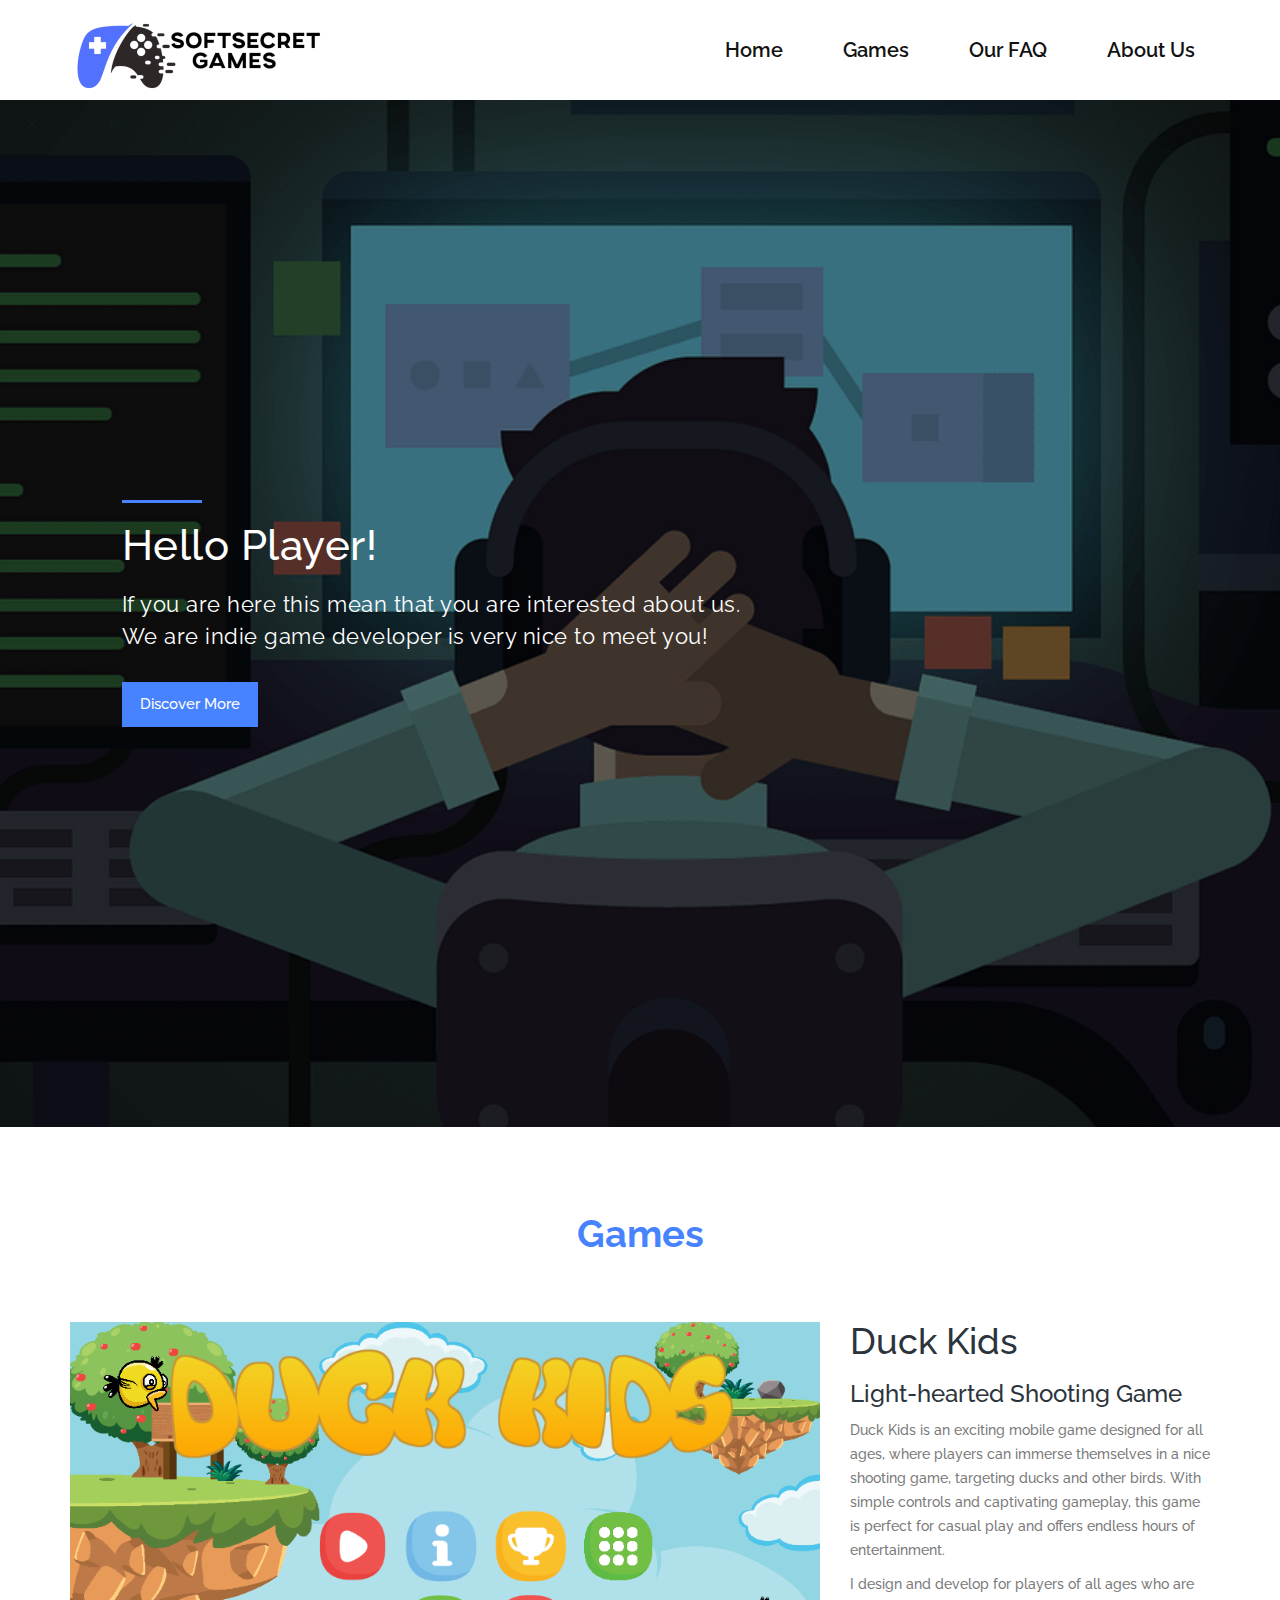
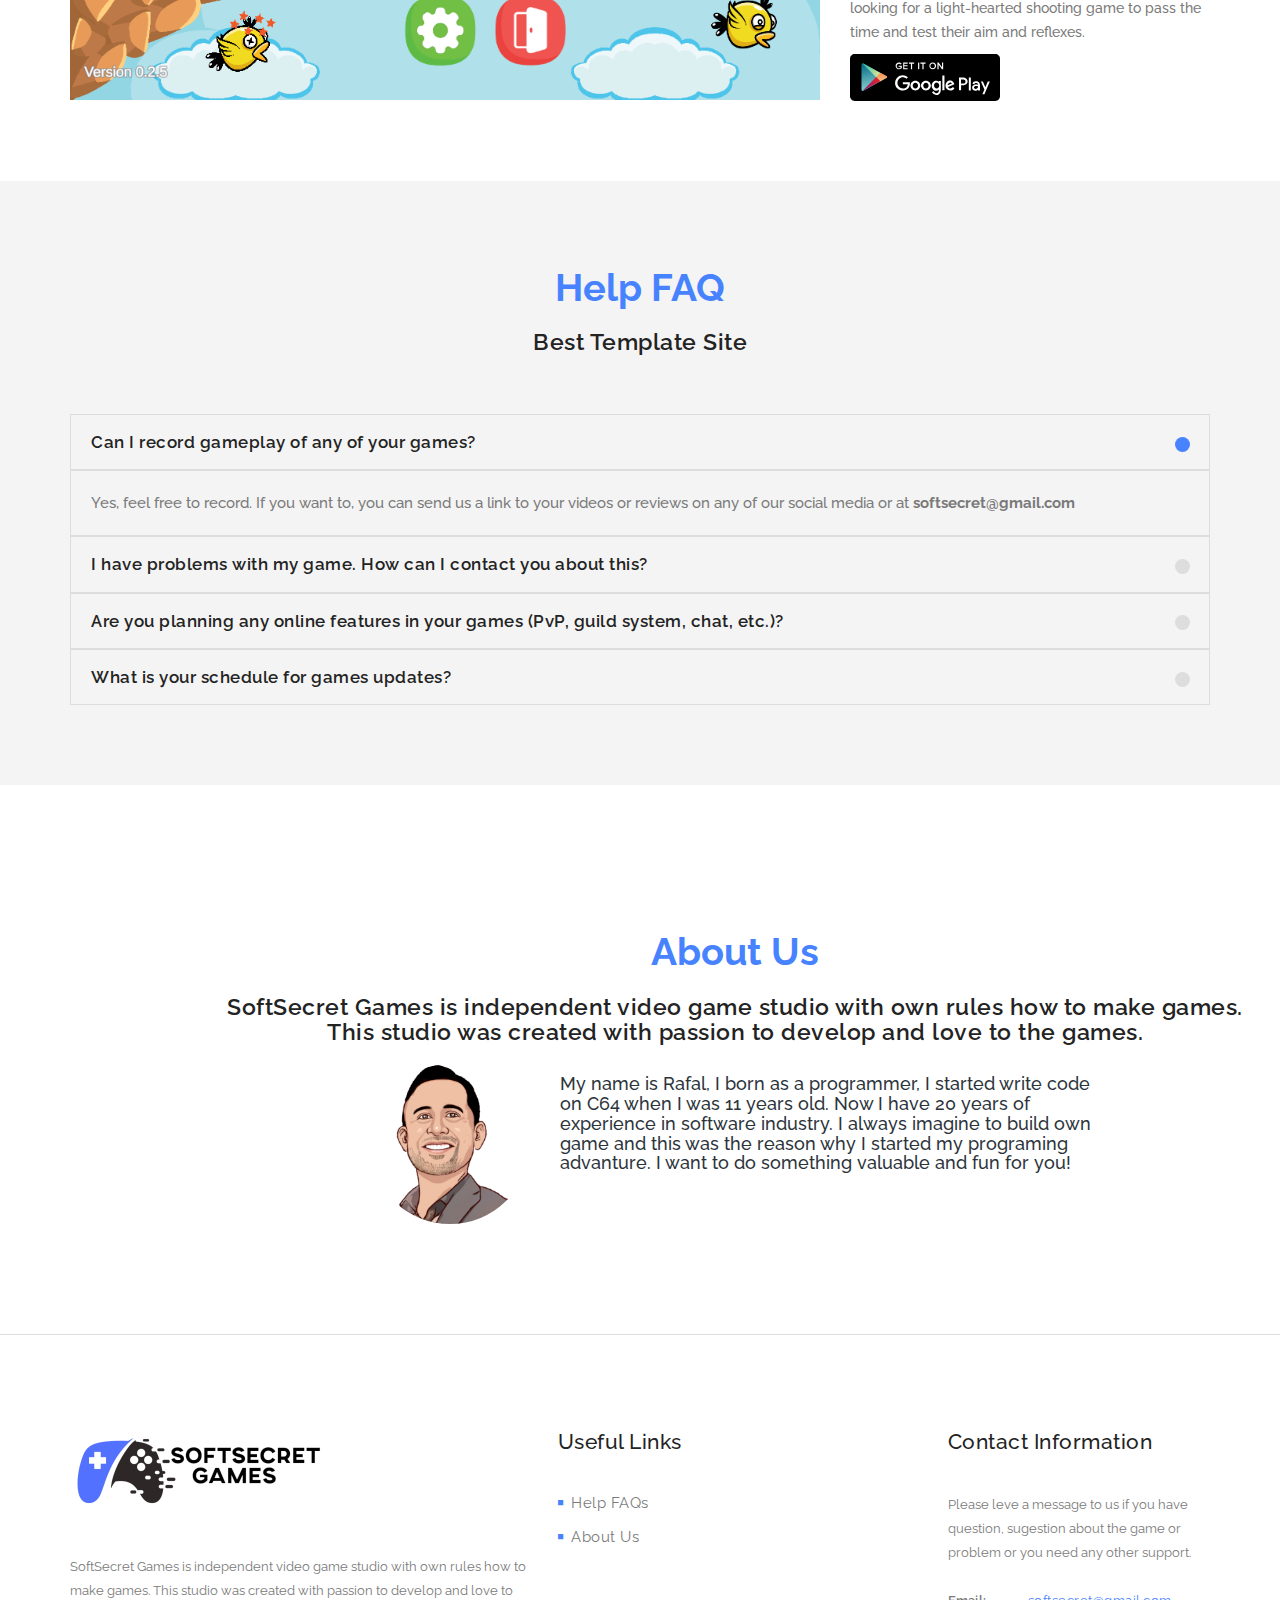
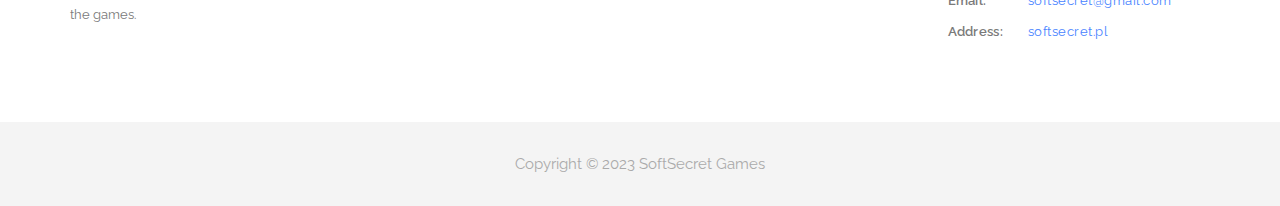
==== index.html @ df794bc5 "First web page version" ====
<!DOCTYPE html>
<html>
    <head>
        <meta charset="utf-8">
        <meta http-equiv="X-UA-Compatible" content="IE=edge,chrome=1">
        <title>SoftSecret - Games</title>
        
        <meta name="description" content="">
        <meta name="viewport" content="width=device-width, initial-scale=1">

        <link rel="stylesheet" href="css/bootstrap.min.css">
        <link rel="stylesheet" href="css/bootstrap-theme.min.css">
        <link rel="stylesheet" href="css/fontAwesome.css">
        <link rel="stylesheet" href="css/hero-slider.css">
        <link rel="stylesheet" href="css/owl-carousel.css">
        <link rel="stylesheet" href="css/datepicker.css">
        <link rel="stylesheet" href="css/templatemo-style.css">

        <link href="https://fonts.googleapis.com/css?family=Raleway:100,200,300,400,500,600,700,800,900" rel="stylesheet">

        <script src="js/vendor/modernizr-2.8.3-respond-1.4.2.min.js"></script>
    </head>

<body>
 
    <div class="wrap">
        <header id="header">
            <div class="container">
                <div class="row">
                    <div class="col-md-12">
                        <button id="primary-nav-button" type="button">Menu</button>
                        <a href="index.html"><div class="logo">
                            <img src="img/logo.png" alt="Venue Logo">
                        </div></a>
                        <nav id="primary-nav" class="dropdown cf">
                            <ul class="dropdown menu">
                                <li class='active'><a href="#">Home</a></li>
								<li><a class="scrollTo" data-scrollTo="games" href="#">Games</a></li>
                                <li><a class="scrollTo" data-scrollTo="faq" href="#">Our FAQ</a></li>
                                <li><a class="scrollTo" data-scrollTo="contact" href="#">About Us</a></li>
                            </ul>
                        </nav><!-- / #primary-nav -->
                    </div>
                </div>
            </div>
        </header>
    </div>
      

    
    <section class="banner" id="top">
        <div class="container fallback-color">
            <div class="row">
                <div class="col-md-12 col-md-offset-1">
                    <div class="banner-caption">
                        <div class="line-dec"></div>
                        <h2>Hello Player!</h2>
                        <span>
							If you are here this mean that you are interested about us.</br>
							We are indie game developer is very nice to meet you!
						</span>
                        <div class="blue-button">
                            <a class="scrollTo" data-scrollTo="popular" href="#">Discover More</a>
                        </div>
                    </div>
                </div>
            </div>
        </div>
    </section>

    <section class="games" id="games">
        <div class="container-fluid">
            <div class="row">
                <div class="col-md-12">
                    <div class="section-heading">
                        <span>Games</span>
                    </div>
                </div> 
            </div>
		</div>
		<div class="container">
			<div class="row align-items-center justify-content-around flex-row-reverse">
				 <div class="col-lg-8 text-center">
					<div class="about-img">
						<img src="img/duck-kids.png">
					</div>
				</div>
				<div class="col-lg-4">
					<div class="game-description">
						<h1>Duck Kids</h1>
						<h3>Light-hearted Shooting Game</h3>
						<p>Duck Kids is an exciting mobile game designed for all ages, where players can immerse themselves in a nice shooting game, targeting ducks and other birds. With simple controls and captivating gameplay, this game is perfect for casual play and offers endless hours of entertainment.</p>
						<p>I design and develop for players of all ages who are looking for a light-hearted shooting game to pass the time and test their aim and reflexes.</p>
						<div class="btn-bar">
							<img src="img/button-google-play.svg">
						</div>
					</div>
				</div>
			</div>
    </div>
	</section>

    <section class="our-faq" id="faq">
        <div class="container">
            <div class="row">
                <div class="col-md-12">
                    <div class="section-heading">
                        <span>Help FAQ</span>
                        <h2>Best Template Site</h2>
                    </div>
                </div> 
            </div> 
			<div class="row">
				<div class="col-md-12">
					<div class="accordions">
						<ul class="accordion">
							<li>
								<a>Can I record gameplay of any of your games?</a>
								<p>Yes, feel free to record. If you want to, you can send us a link to your videos or reviews on any of our social media or at <b>softsecret@gmail.com</b></p>
							</li>
							<li>
								<a>I have problems with my game. How can I contact you about this?</a>
								<p>Please contact us at <b>softsecret-support@gmail.com</b>. Describe your issue with most details you can and if possible, add screenshots or video. </p>
							</li>
							<li>
								<a>Are you planning any online features in your games (PvP, guild system, chat, etc.)?</a>
								<p>Our aim is to create fun single player games, so there are no plans to add such features. </p>
							</li>
							<li>
								<a>What is your schedule for games updates?</a>
								<p>We will try do the best and make updates of the games especially these which removing bugs!</p>
							</li>
							
						</ul> <!-- / accordion -->
					</div>
				</div>
			</div>
        </div>
    </section>


    <section class="contact" id="contact">
        <div class="container">
            <div class="col-md-12 col-md-offset-1">
                <div class="wrapper">
                  <div class="section-heading">
                      <span>About Us</span>
                      <h2>
					  SoftSecret Games is independent video game studio with own rules how to make games.</br>
					  This studio was created with passion to develop and love to the games.</br>
					  </h2>
					  </br>
					  <div class="row align-items-center justify-content-around flex-row-reverse">
						<div class="col-lg-2"></div>
						<div class="col-lg-2 text-center">
							<div class="person-desc">
								<img src="img/rafal.png">
							</div>
						</div>						
						<div class="col-lg-6 text-left">
						  <h4>My name is Rafal, I born as a programmer, I started write code on C64 when I was 11 years old.
						  Now I have 20 years of experience in software industry. I always imagine to build own game and this was the reason why I started my programing advanture. I want to do something valuable and fun for you!</h4>
						</div>
					  </div>
                  </div>
                  <!-- Modal button -->
                  <!--<button id="modBtn" class="modal-btn">Talk to us</button>-->
                </div>  
                <div id="modal" class="modal">
                  <!-- Modal Content -->
                  <div class="modal-content">
                    <div class="close fa fa-close"></div>
                    <div class="row">
                        <div class="col-md-8"> 
                            <div class="left-content">
                                <div class="row">
                                    <div class="col-md-12">
                                        <div class="section-heading">
                                            <span>Talk To Us</span>
                                            <h2>Let's have a discussion</h2>
                                        </div>
                                    </div>
                                    <div class="col-md-6">
                                      <fieldset>
                                        <input name="name" type="text" class="form-control" id="name" placeholder="Your name..." required="">
                                      </fieldset>
                                    </div>
                                     <div class="col-md-6">
                                      <fieldset>
                                        <input name="subject" type="text" class="form-control" id="subject" placeholder="Subject..." required="">
                                      </fieldset>
                                    </div>
                                    <div class="col-md-12">
                                      <fieldset>
                                        <textarea name="message" rows="6" class="form-control" id="message" placeholder="Your message..." required=""></textarea>
                                      </fieldset>
                                    </div>
                                    <div class="col-md-12">
                                      <fieldset>
                                        <button type="submit" id="form-submit" class="btn">Send Message</button>
                                      </fieldset>
                                    </div>
                                </div>
                            </div>
                        </div>
                        <div class="col-md-4">
                            <div class="right-content">
                                <div class="row">
                                    <div class="col-md-12">
                                        <div class="content">                                          
                                            <div class="section-heading">
                                                <span>More About Us</span>
                                                <h2>Venue Company</h2>
                                            </div>
                                            <p>Etiam viverra nibh at lorem hendrerit porta non nec ligula. Donec hendrerit porttitor pretium. Suspendisse fermentum nec risus eu bibendum.</p>
                                            <ul>
                                                <li><span>Phone:</span><a href="#">010-050-0550</a></li>
                                                <li><span>Email:</span><a href="#">hi@company.co</a></li>
                                                <li><span>Address:</span><a href="#">company.co</a></li>
                                            </ul>
                                        </div>
                                    </div>
                                </div>
                            </div>
                        </div>
                    </div>      
                  </div>
                </div>
            </div>
        </div>
    </section>



    <footer>
        <div class="container">
            <div class="row">
                <div class="col-md-5">
                    <div class="about-veno">
                        <div class="logo">
                            <img src="img/footer_logo.png" alt="Venue Logo">
                        </div>
                        <p>SoftSecret Games is independent video game studio with own rules how to make games.
						This studio was created with passion to develop and love to the games.</p>
                        <!--<ul class="social-icons">
                            <li>
                                <a href="#"><i class="fa fa-facebook"></i></a>
                                <a href="#"><i class="fa fa-twitter"></i></a>
                                <a href="#"><i class="fa fa-linkedin"></i></a>
                                <a href="#"><i class="fa fa-rss"></i></a>
                                <a href="#"><i class="fa fa-dribbble"></i></a>
                            </li>
                        </ul>
						-->
                    </div>
                </div>
                <div class="col-md-4">
                    <div class="useful-links">
                        <div class="footer-heading">
                            <h4>Useful Links</h4>
                        </div>
                        <div class="row">
                            <div class="col-md-6">
                                <ul>
                                    <li><a class="scrollTo" data-scrollTo="faq" href="#"><i class="fa fa-stop"></i>Help FAQs</a></li>
									<li><a class="scrollTo" data-scrollTo="contact" href="#"><i class="fa fa-stop"></i>About Us</a></li>
                                </ul>
                            </div>
                            <div class="col-md-6">
                                <ul>
                                </ul>
                            </div>
                        </div>
                    </div>
                </div>
                <div class="col-md-3">
                    <div class="contact-info">
                        <div class="footer-heading">
                            <h4>Contact Information</h4>
                        </div>
                        <p>Please leve a message to us if you have question, sugestion about the game or problem or you need any other support.</p>
                        <ul>
                            <!--<li><span>Phone:</span><a href="#">010-050-0550</a></li>-->
                            <li><span>Email:</span><a href="mailto:softsecret@gmail.com">softsecret@gmail.com</a></li>
                            <li><span>Address:</span><a href="https://softsecret.pl">softsecret.pl</a></li>
                        </ul>
                    </div>
                </div>
            </div>
        </div>
    </footer>

    <div class="sub-footer">
        <p>Copyright &copy; 2023 SoftSecret Games</p>
    </div>

    <script src="https://ajax.googleapis.com/ajax/libs/jquery/1.11.2/jquery.min.js" type="text/javascript"></script>
    <script>window.jQuery || document.write('<script src="js/vendor/jquery-1.11.2.min.js"><\/script>')</script>

    <script src="js/vendor/bootstrap.min.js"></script>
    
    <script src="js/datepicker.js"></script>
    <script src="js/plugins.js"></script>
    <script src="js/main.js"></script>
</body>
</html>
---- css/hero-slider.css ----
/* -------------------------------- 

Primary style

-------------------------------- */
*, *::after, *::before {
  -webkit-box-sizing: border-box;
  -moz-box-sizing: border-box;
  box-sizing: border-box;
}

html {
  font-size: 62.5%;
}

body {
  font-family: "Open Sans", sans-serif;
  color: #2c343b;
  background-color: #f2f2f2;
}

a {
  color: #d44457;
  text-decoration: none;
}

img {
  max-width: 100%;
}

/* -------------------------------- 

Main Components 

-------------------------------- */
.cd-header {
  position: absolute;
  z-index: 2;
  top: 0;
  left: 0;
  width: 100%;
  height: 50px;
  background-color: #21272c;
  -webkit-font-smoothing: antialiased;
  -moz-osx-font-smoothing: grayscale;
}
@media only screen and (min-width: 768px) {
  .cd-header {
    height: 70px;
    background-color: transparent;
  }
}

#cd-logo {
  float: left;
  margin: 13px 0 0 5%;
}
#cd-logo img {
  display: block;
}
@media only screen and (min-width: 768px) {
  #cd-logo {
    margin: 23px 0 0 5%;
  }
}

.cd-primary-nav {
  /* mobile first - navigation hidden by default, triggered by tap/click on navigation icon */
  float: right;
  margin-right: 5%;
  width: 44px;
  height: 100%;
}
.cd-primary-nav ul {
  position: absolute;
  top: 0;
  left: 0;
  width: 100%;
  -webkit-transform: translateY(-100%);
  -moz-transform: translateY(-100%);
  -ms-transform: translateY(-100%);
  -o-transform: translateY(-100%);
  transform: translateY(-100%);
}
.cd-primary-nav ul.is-visible {
  box-shadow: 0 3px 8px rgba(0, 0, 0, 0.2);
  -webkit-transform: translateY(50px);
  -moz-transform: translateY(50px);
  -ms-transform: translateY(50px);
  -o-transform: translateY(50px);
  transform: translateY(50px);
}
.cd-primary-nav a {
  display: block;
  height: 50px;
  line-height: 50px;
  padding-left: 5%;
  background: #21272c;
  border-top: 1px solid #333c44;
  color: #ffffff;
}
@media only screen and (min-width: 768px) {
  .cd-primary-nav {
    /* reset navigation values */
    width: auto;
    height: auto;
    background: none;
  }
  .cd-primary-nav ul {
    position: static;
    width: auto;
    -webkit-transform: translateY(0);
    -moz-transform: translateY(0);
    -ms-transform: translateY(0);
    -o-transform: translateY(0);
    transform: translateY(0);
    line-height: 70px;
  }
  .cd-primary-nav ul.is-visible {
    -webkit-transform: translateY(0);
    -moz-transform: translateY(0);
    -ms-transform: translateY(0);
    -o-transform: translateY(0);
    transform: translateY(0);
  }
  .cd-primary-nav li {
    display: inline-block;
    margin-left: 1em;
  }
  .cd-primary-nav a {
    display: inline-block;
    height: auto;
    font-weight: 600;
    line-height: normal;
    background: transparent;
    padding: .6em 1em;
    border-top: none;
  }
}

/* -------------------------------- 

Slider

-------------------------------- */
.cd-hero {
  position: relative;
  -webkit-font-smoothing: antialiased;
  -moz-osx-font-smoothing: grayscale;
}

.cd-hero-slider {
  position: relative;
  height: 360px;
  overflow: hidden;
}
.cd-hero-slider li {
  position: absolute;
  top: 0;
  left: 0;
  width: 100%;
  height: 100%;
  -webkit-transform: translateX(100%);
  -moz-transform: translateX(100%);
  -ms-transform: translateX(100%);
  -o-transform: translateX(100%);
  transform: translateX(100%);
}
.cd-hero-slider li.selected {
  /* this is the visible slide */
  position: relative;
  -webkit-transform: translateX(0);
  -moz-transform: translateX(0);
  -ms-transform: translateX(0);
  -o-transform: translateX(0);
  transform: translateX(0);
}
.cd-hero-slider li.move-left {
  /* slide hidden on the left */
  -webkit-transform: translateX(-100%);
  -moz-transform: translateX(-100%);
  -ms-transform: translateX(-100%);
  -o-transform: translateX(-100%);
  transform: translateX(-100%);
}
.cd-hero-slider li.is-moving, .cd-hero-slider li.selected {
  /* the is-moving class is assigned to the slide which is moving outside the viewport */
  -webkit-transition: -webkit-transform 0.5s;
  -moz-transition: -moz-transform 0.5s;
  transition: transform 0.5s;
}
@media only screen and (min-width: 768px) {
  .cd-hero-slider {
    height: 500px;
  }
}
@media only screen and (min-width: 1170px) {
  .cd-hero-slider {
    height: 680px;
  }
}

/* -------------------------------- 

Single slide style

-------------------------------- */
.cd-hero-slider li {
  background-position: center center;
  background-size: cover;
  background-repeat: no-repeat;
}
.cd-hero-slider li:first-of-type {
  background-image: url(../img/slide_01.jpg);
}
.cd-hero-slider li:nth-of-type(2) {
  background-image: url(../img/slide_02.jpg);
}
.cd-hero-slider li:nth-of-type(3) {
  background-image: url(../img/slide_03.jpg);
}
.cd-hero-slider .cd-full-width,
.cd-hero-slider .cd-half-width {
  position: absolute;
  width: 100%;
  height: 100%;
  z-index: 1;
  left: 0;
  top: 0;
  /* this padding is used to align the text */
  padding-top: 150px;
  text-align: center;
  /* Force Hardware Acceleration in WebKit */
  -webkit-backface-visibility: hidden;
  backface-visibility: hidden;
  -webkit-transform: translateZ(0);
  -moz-transform: translateZ(0);
  -ms-transform: translateZ(0);
  -o-transform: translateZ(0);
  transform: translateZ(0);
}
.cd-hero-slider .cd-img-container {
  /* hide image on mobile device */
  display: none;
}
.cd-hero-slider .cd-img-container img {
  position: absolute;
  left: 50%;
  top: 50%;
  bottom: auto;
  right: auto;
  -webkit-transform: translateX(-50%) translateY(-50%);
  -moz-transform: translateX(-50%) translateY(-50%);
  -ms-transform: translateX(-50%) translateY(-50%);
  -o-transform: translateX(-50%) translateY(-50%);
  transform: translateX(-50%) translateY(-50%);
}
.cd-hero-slider .cd-bg-video-wrapper {
  /* hide video on mobile device */
  display: none;
  position: absolute;
  top: 0;
  left: 0;
  width: 100%;
  height: 100%;
  overflow: hidden;
}
.cd-hero-slider .cd-bg-video-wrapper video {
  /* you won't see this element in the html, but it will be injected using js */
  display: block;
  min-height: 100%;
  min-width: 100%;
  max-width: none;
  height: auto;
  width: auto;
  position: absolute;
  left: 50%;
  top: 50%;
  bottom: auto;
  right: auto;
  -webkit-transform: translateX(-50%) translateY(-50%);
  -moz-transform: translateX(-50%) translateY(-50%);
  -ms-transform: translateX(-50%) translateY(-50%);
  -o-transform: translateX(-50%) translateY(-50%);
  transform: translateX(-50%) translateY(-50%);
}
.cd-hero-slider h2, .cd-hero-slider p {
  text-shadow: 0 1px 3px rgba(0, 0, 0, 0.1);
  line-height: 1.2;
  margin: 0 auto 14px;
  color: #ffffff;
  width: 90%;
  max-width: 400px;
}
.cd-hero-slider h2 {
  font-size: 2.4rem;
}
.cd-hero-slider p {
  font-size: 1.4rem;
  line-height: 1.4;
}
.cd-hero-slider .cd-btn {
  display: inline-block;
  padding: 1.2em 1.4em;
  margin-top: .8em;
  background-color: rgba(212, 68, 87, 0.9);
  font-size: 1.3rem;
  font-weight: 700;
  letter-spacing: 1px;
  color: #ffffff;
  text-transform: uppercase;
  box-shadow: 0 3px 6px rgba(0, 0, 0, 0.1);
  -webkit-transition: background-color 0.2s;
  -moz-transition: background-color 0.2s;
  transition: background-color 0.2s;
}
.cd-hero-slider .cd-btn.secondary {
  background-color: rgba(22, 26, 30, 0.8);
}
.cd-hero-slider .cd-btn:nth-of-type(2) {
  margin-left: 1em;
}
.no-touch .cd-hero-slider .cd-btn:hover {
  background-color: #d44457;
}
.no-touch .cd-hero-slider .cd-btn.secondary:hover {
  background-color: #161a1e;
}
@media only screen and (min-width: 768px) {
  .cd-hero-slider .cd-full-width,
  .cd-hero-slider .cd-half-width {
    padding-top: 200px;
  }
  .cd-hero-slider .cd-bg-video-wrapper {
    display: block;
  }
  .cd-hero-slider .cd-half-width {
    width: 45%;
  }
  .cd-hero-slider .cd-half-width:first-of-type {
    left: 5%;
  }
  .cd-hero-slider .cd-half-width:nth-of-type(2) {
    right: 5%;
    left: auto;
  }
  .cd-hero-slider .cd-img-container {
    display: block;
  }
  .cd-hero-slider h2, .cd-hero-slider p {
    max-width: 520px;
  }
  .cd-hero-slider h2 {
    font-size: 2.4em;
    font-weight: 300;
  }
  .cd-hero-slider .cd-btn {
    font-size: 1.4rem;
  }
}
@media only screen and (min-width: 1170px) {
  .cd-hero-slider .cd-full-width,
  .cd-hero-slider .cd-half-width {
    padding-top: 250px;
  }
  .cd-hero-slider h2, .cd-hero-slider p {
    margin-bottom: 20px;
  }
  .cd-hero-slider h2 {
    font-size: 3.2em;
  }
  .cd-hero-slider p {
    font-size: 1.6rem;
  }
}

/* -------------------------------- 

Single slide animation

-------------------------------- */
@media only screen and (min-width: 768px) {
  .cd-hero-slider .cd-half-width {
    opacity: 0;
    -webkit-transform: translateX(40px);
    -moz-transform: translateX(40px);
    -ms-transform: translateX(40px);
    -o-transform: translateX(40px);
    transform: translateX(40px);
  }
  .cd-hero-slider .move-left .cd-half-width {
    -webkit-transform: translateX(-40px);
    -moz-transform: translateX(-40px);
    -ms-transform: translateX(-40px);
    -o-transform: translateX(-40px);
    transform: translateX(-40px);
  }
  .cd-hero-slider .selected .cd-half-width {
    /* this is the visible slide */
    opacity: 1;
    -webkit-transform: translateX(0);
    -moz-transform: translateX(0);
    -ms-transform: translateX(0);
    -o-transform: translateX(0);
    transform: translateX(0);
  }
  .cd-hero-slider .is-moving .cd-half-width {
    /* this is the slide moving outside the viewport 
    wait for the end of the transition on the <li> parent before set opacity to 0 and translate to 40px/-40px */
    -webkit-transition: opacity 0s 0.5s, -webkit-transform 0s 0.5s;
    -moz-transition: opacity 0s 0.5s, -moz-transform 0s 0.5s;
    transition: opacity 0s 0.5s, transform 0s 0.5s;
  }
  .cd-hero-slider li.selected.from-left .cd-half-width:nth-of-type(2),
  .cd-hero-slider li.selected.from-right .cd-half-width:first-of-type {
    /* this is the selected slide - different animation if it's entering from left or right */
    -webkit-transition: opacity 0.4s 0.2s, -webkit-transform 0.5s 0.2s;
    -moz-transition: opacity 0.4s 0.2s, -moz-transform 0.5s 0.2s;
    transition: opacity 0.4s 0.2s, transform 0.5s 0.2s;
  }
  .cd-hero-slider li.selected.from-left .cd-half-width:first-of-type,
  .cd-hero-slider li.selected.from-right .cd-half-width:nth-of-type(2) {
    /* this is the selected slide - different animation if it's entering from left or right */
    -webkit-transition: opacity 0.4s 0.4s, -webkit-transform 0.5s 0.4s;
    -moz-transition: opacity 0.4s 0.4s, -moz-transform 0.5s 0.4s;
    transition: opacity 0.4s 0.4s, transform 0.5s 0.4s;
  }
  .cd-hero-slider .cd-full-width h2,
  .cd-hero-slider .cd-full-width p,
  .cd-hero-slider .cd-full-width .cd-btn {
    opacity: 0;
    -webkit-transform: translateX(100px);
    -moz-transform: translateX(100px);
    -ms-transform: translateX(100px);
    -o-transform: translateX(100px);
    transform: translateX(100px);
  }
  .cd-hero-slider .move-left .cd-full-width h2,
  .cd-hero-slider .move-left .cd-full-width p,
  .cd-hero-slider .move-left .cd-full-width .cd-btn {
    opacity: 0;
    -webkit-transform: translateX(-100px);
    -moz-transform: translateX(-100px);
    -ms-transform: translateX(-100px);
    -o-transform: translateX(-100px);
    transform: translateX(-100px);
  }
  .cd-hero-slider .selected .cd-full-width h2,
  .cd-hero-slider .selected .cd-full-width p,
  .cd-hero-slider .selected .cd-full-width .cd-btn {
    /* this is the visible slide */
    opacity: 1;
    -webkit-transform: translateX(0);
    -moz-transform: translateX(0);
    -ms-transform: translateX(0);
    -o-transform: translateX(0);
    transform: translateX(0);
  }
  .cd-hero-slider li.is-moving .cd-full-width h2,
  .cd-hero-slider li.is-moving .cd-full-width p,
  .cd-hero-slider li.is-moving .cd-full-width .cd-btn {
    /* this is the slide moving outside the viewport 
    wait for the end of the transition on the li parent before set opacity to 0 and translate to 100px/-100px */
    -webkit-transition: opacity 0s 0.5s, -webkit-transform 0s 0.5s;
    -moz-transition: opacity 0s 0.5s, -moz-transform 0s 0.5s;
    transition: opacity 0s 0.5s, transform 0s 0.5s;
  }
  .cd-hero-slider li.selected h2 {
    -webkit-transition: opacity 0.4s 0.2s, -webkit-transform 0.5s 0.2s;
    -moz-transition: opacity 0.4s 0.2s, -moz-transform 0.5s 0.2s;
    transition: opacity 0.4s 0.2s, transform 0.5s 0.2s;
  }
  .cd-hero-slider li.selected p {
    -webkit-transition: opacity 0.4s 0.3s, -webkit-transform 0.5s 0.3s;
    -moz-transition: opacity 0.4s 0.3s, -moz-transform 0.5s 0.3s;
    transition: opacity 0.4s 0.3s, transform 0.5s 0.3s;
  }
  .cd-hero-slider li.selected .cd-btn {
    -webkit-transition: opacity 0.4s 0.4s, -webkit-transform 0.5s 0.4s, background-color 0.2s 0s;
    -moz-transition: opacity 0.4s 0.4s, -moz-transform 0.5s 0.4s, background-color 0.2s 0s;
    transition: opacity 0.4s 0.4s, transform 0.5s 0.4s, background-color 0.2s 0s;
  }
}
/* -------------------------------- 

Slider navigation

-------------------------------- */
.cd-slider-nav {
  display: none;
  position: absolute;
  width: 100%;
  bottom: 0;
  z-index: 2;
  text-align: center;
  height: 55px;
  background-color: rgba(0, 1, 1, 0.5);
}
.cd-slider-nav nav, .cd-slider-nav ul, .cd-slider-nav li, .cd-slider-nav a {
  height: 100%;
}
.cd-slider-nav nav {
  display: inline-block;
  position: relative;
}
.cd-slider-nav .cd-marker {
  position: absolute;
  bottom: 0;
  left: 0;
  width: 60px;
  height: 100%;
  color: #d44457;
  background-color: #ffffff;
  box-shadow: inset 0 2px 0 currentColor;
  -webkit-transition: -webkit-transform 0.2s, box-shadow 0.2s;
  -moz-transition: -moz-transform 0.2s, box-shadow 0.2s;
  transition: transform 0.2s, box-shadow 0.2s;
}
.cd-slider-nav .cd-marker.item-2 {
  -webkit-transform: translateX(100%);
  -moz-transform: translateX(100%);
  -ms-transform: translateX(100%);
  -o-transform: translateX(100%);
  transform: translateX(100%);
}
.cd-slider-nav .cd-marker.item-3 {
  -webkit-transform: translateX(200%);
  -moz-transform: translateX(200%);
  -ms-transform: translateX(200%);
  -o-transform: translateX(200%);
  transform: translateX(200%);
}
.cd-slider-nav .cd-marker.item-4 {
  -webkit-transform: translateX(300%);
  -moz-transform: translateX(300%);
  -ms-transform: translateX(300%);
  -o-transform: translateX(300%);
  transform: translateX(300%);
}
.cd-slider-nav .cd-marker.item-5 {
  -webkit-transform: translateX(400%);
  -moz-transform: translateX(400%);
  -ms-transform: translateX(400%);
  -o-transform: translateX(400%);
  transform: translateX(400%);
}
.cd-slider-nav ul::after {
  clear: both;
  content: "";
  display: table;
}
.cd-slider-nav li {
  display: inline-block;
  width: 60px;
  float: left;
}
.cd-slider-nav li.selected a {
  color: #2c343b;
}
.no-touch .cd-slider-nav li.selected a:hover {
  background-color: transparent;
}
.cd-slider-nav a {
  display: block;
  position: relative;
  padding-top: 35px;
  font-size: 1rem;
  font-weight: 700;
  color: #a8b4be;
  -webkit-transition: background-color 0.2s;
  -moz-transition: background-color 0.2s;
  transition: background-color 0.2s;
}
.cd-slider-nav a::before {
  content: '';
  position: absolute;
  width: 24px;
  height: 24px;
  top: 8px;
  left: 50%;
  right: auto;
  -webkit-transform: translateX(-50%);
  -moz-transform: translateX(-50%);
  -ms-transform: translateX(-50%);
  -o-transform: translateX(-50%);
  transform: translateX(-50%);
}
.no-touch .cd-slider-nav a:hover {
  background-color: rgba(0, 1, 1, 0.5);
}
.cd-slider-nav li:first-of-type a::before {
  background-position: 0 0;
}
.cd-slider-nav li.selected:first-of-type a::before {
  background-position: 0 -24px;
}
.cd-slider-nav li:nth-of-type(2) a::before {
  background-position: -24px 0;
}
.cd-slider-nav li.selected:nth-of-type(2) a::before {
  background-position: -24px -24px;
}
.cd-slider-nav li:nth-of-type(3) a::before {
  background-position: -48px 0;
}
.cd-slider-nav li.selected:nth-of-type(3) a::before {
  background-position: -48px -24px;
}
.cd-slider-nav li:nth-of-type(4) a::before {
  background-position: -72px 0;
}
.cd-slider-nav li.selected:nth-of-type(4) a::before {
  background-position: -72px -24px;
}
.cd-slider-nav li:nth-of-type(5) a::before {
  background-position: -96px 0;
}
.cd-slider-nav li.selected:nth-of-type(5) a::before {
  background-position: -96px -24px;
}
@media only screen and (min-width: 768px) {
  .cd-slider-nav {
    height: 80px;
  }
  .cd-slider-nav .cd-marker,
  .cd-slider-nav li {
    width: 95px;
  }
  .cd-slider-nav a {
    padding-top: 48px;
    font-size: 1.1rem;
    text-transform: uppercase;
  }
  .cd-slider-nav a::before {
    top: 18px;
  }
}

/* -------------------------------- 

Main content

-------------------------------- */
.cd-main-content {
  width: 90%;
  max-width: 768px;
  margin: 0 auto;
  padding: 2em 0;
}
.cd-main-content p {
  font-size: 1.4rem;
  line-height: 1.8;
  color: #999999;
  margin: 2em 0;
}
@media only screen and (min-width: 1170px) {
  .cd-main-content {
    padding: 3em 0;
  }
  .cd-main-content p {
    font-size: 1.6rem;
  }
}

/* -------------------------------- 

Javascript disabled

-------------------------------- */
.no-js .cd-hero-slider li {
  display: none;
}
.no-js .cd-hero-slider li.selected {
  display: block;
}

.no-js .cd-slider-nav {
  display: none;
}
---- css/owl-carousel.css ----
/**
 * Owl Carousel v2.3.1
 * Copyright 2013-2018 David Deutsch
 * Licensed under: SEE LICENSE IN https://github.com/OwlCarousel2/OwlCarousel2/blob/master/LICENSE
 */
/*
 *  Owl Carousel - Core
 */
.owl-carousel {
  display: none;
  width: 100%;
  -webkit-tap-highlight-color: transparent;
  /* position relative and z-index fix webkit rendering fonts issue */
  position: relative;
  z-index: 1; }
  .owl-carousel .owl-stage {
    position: relative;
    -ms-touch-action: pan-Y;
    touch-action: manipulation;
    -moz-backface-visibility: hidden;
    /* fix firefox animation glitch */ }
  .owl-carousel .owl-stage:after {
    content: ".";
    display: block;
    clear: both;
    visibility: hidden;
    line-height: 0;
    height: 0; }
  .owl-carousel .owl-stage-outer {
    position: relative;
    overflow: hidden;
    /* fix for flashing background */
    -webkit-transform: translate3d(0px, 0px, 0px); }
  .owl-carousel .owl-wrapper,
  .owl-carousel .owl-item {
    -webkit-backface-visibility: hidden;
    -moz-backface-visibility: hidden;
    -ms-backface-visibility: hidden;
    -webkit-transform: translate3d(0, 0, 0);
    -moz-transform: translate3d(0, 0, 0);
    -ms-transform: translate3d(0, 0, 0); }
  .owl-carousel .owl-item {
    position: relative;
    min-height: 1px;
    float: left;
    -webkit-backface-visibility: hidden;
    -webkit-tap-highlight-color: transparent;
    -webkit-touch-callout: none; }
  .owl-carousel .owl-item img {
    display: block;
    width: 100%; }
  .owl-carousel .owl-nav.disabled,
  .owl-carousel .owl-dots.disabled {
    display: none; }
  .owl-carousel .owl-nav .owl-prev,
  .owl-carousel .owl-nav .owl-next,
  .owl-carousel .owl-dot {
    cursor: pointer;
    cursor: hand;
    -webkit-user-select: none;
    -khtml-user-select: none;
    -moz-user-select: none;
    -ms-user-select: none;
    user-select: none; }
  .owl-carousel .owl-nav button.owl-prev,
  .owl-carousel .owl-nav button.owl-next,
  .owl-carousel button.owl-dot {
    background: none;
    color: inherit;
    border: none;
    padding: 0 !important;
    font: inherit; }
  .owl-carousel.owl-loaded {
    display: block; }
  .owl-carousel.owl-loading {
    opacity: 0;
    display: block; }
  .owl-carousel.owl-hidden {
    opacity: 0; }
  .owl-carousel.owl-refresh .owl-item {
    visibility: hidden; }
  .owl-carousel.owl-drag .owl-item {
    -ms-touch-action: none;
        touch-action: none;
    -webkit-user-select: none;
    -moz-user-select: none;
    -ms-user-select: none;
    user-select: none; }
  .owl-carousel.owl-grab {
    cursor: move;
    cursor: grab; }
  .owl-carousel.owl-rtl {
    direction: rtl; }
  .owl-carousel.owl-rtl .owl-item {
    float: right; }

/* No Js */
.no-js .owl-carousel {
  display: block; }

/*
 *  Owl Carousel - Animate Plugin
 */
.owl-carousel .animated {
  animation-duration: 1000ms;
  animation-fill-mode: both; }

.owl-carousel .owl-animated-in {
  z-index: 0; }

.owl-carousel .owl-animated-out {
  z-index: 1; }

.owl-carousel .fadeOut {
  animation-name: fadeOut; }

@keyframes fadeOut {
  0% {
    opacity: 1; }
  100% {
    opacity: 0; } }

/*
 *  Owl Carousel - Auto Height Plugin
 */
.owl-height {
  transition: height 500ms ease-in-out; }

/*
 *  Owl Carousel - Lazy Load Plugin
 */
.owl-carousel .owl-item .owl-lazy {
  opacity: 0;
  transition: opacity 400ms ease; }

.owl-carousel .owl-item img.owl-lazy {
  transform-style: preserve-3d; }

/*
 *  Owl Carousel - Video Plugin
 */
.owl-carousel .owl-video-wrapper {
  position: relative;
  height: 100%;
  background: #000; }

.owl-carousel .owl-video-play-icon {
  position: absolute;
  height: 80px;
  width: 80px;
  left: 50%;
  top: 50%;
  margin-left: -40px;
  margin-top: -40px;
  background: url("owl.video.play.png") no-repeat;
  cursor: pointer;
  z-index: 1;
  -webkit-backface-visibility: hidden;
  transition: transform 100ms ease; }

.owl-carousel .owl-video-play-icon:hover {
  -ms-transform: scale(1.3, 1.3);
      transform: scale(1.3, 1.3); }

.owl-carousel .owl-video-playing .owl-video-tn,
.owl-carousel .owl-video-playing .owl-video-play-icon {
  display: none; }

.owl-carousel .owl-video-tn {
  opacity: 0;
  height: 100%;
  background-position: center center;
  background-repeat: no-repeat;
  background-size: contain;
  transition: opacity 400ms ease; }

.owl-carousel .owl-video-frame {
  position: relative;
  z-index: 1;
  height: 100%;
  width: 100%; }
---- css/datepicker.css ----
/*!
 * Datepicker for Bootstrap v1.7.1 (https://github.com/uxsolutions/bootstrap-datepicker)
 *
 * Licensed under the Apache License v2.0 (http://www.apache.org/licenses/LICENSE-2.0)
 */

.datepicker {
  padding: 4px;
  -webkit-border-radius: 4px;
  -moz-border-radius: 4px;
  border-radius: 4px;
  direction: ltr;
}
.datepicker-inline {
  width: 220px;
}
.datepicker-rtl {
  direction: rtl;
}
.datepicker-rtl.dropdown-menu {
  left: auto;
}
.datepicker-rtl table tr td span {
  float: right;
}
.datepicker-dropdown {
  top: 0;
  left: 0;
}
.datepicker-dropdown:before {
  content: '';
  display: inline-block;
  border-left: 7px solid transparent;
  border-right: 7px solid transparent;
  border-bottom: 7px solid #999;
  border-top: 0;
  border-bottom-color: rgba(0, 0, 0, 0.2);
  position: absolute;
}
.datepicker-dropdown:after {
  content: '';
  display: inline-block;
  border-left: 6px solid transparent;
  border-right: 6px solid transparent;
  border-bottom: 6px solid #fff;
  border-top: 0;
  position: absolute;
}
.datepicker-dropdown.datepicker-orient-left:before {
  left: 6px;
}
.datepicker-dropdown.datepicker-orient-left:after {
  left: 7px;
}
.datepicker-dropdown.datepicker-orient-right:before {
  right: 6px;
}
.datepicker-dropdown.datepicker-orient-right:after {
  right: 7px;
}
.datepicker-dropdown.datepicker-orient-bottom:before {
  top: -7px;
}
.datepicker-dropdown.datepicker-orient-bottom:after {
  top: -6px;
}
.datepicker-dropdown.datepicker-orient-top:before {
  bottom: -7px;
  border-bottom: 0;
  border-top: 7px solid #999;
}
.datepicker-dropdown.datepicker-orient-top:after {
  bottom: -6px;
  border-bottom: 0;
  border-top: 6px solid #fff;
}
.datepicker table {
  margin: 0;
  -webkit-touch-callout: none;
  -webkit-user-select: none;
  -khtml-user-select: none;
  -moz-user-select: none;
  -ms-user-select: none;
  user-select: none;
}
.datepicker td,
.datepicker th {
  text-align: center;
  width: 20px;
  height: 20px;
  -webkit-border-radius: 4px;
  -moz-border-radius: 4px;
  border-radius: 4px;
  border: none;
}
.table-striped .datepicker table tr td,
.table-striped .datepicker table tr th {
  background-color: transparent;
}
.datepicker table tr td.day:hover,
.datepicker table tr td.day.focused {
  background: #eee;
  cursor: pointer;
}
.datepicker table tr td.old,
.datepicker table tr td.new {
  color: #999;
}
.datepicker table tr td.disabled,
.datepicker table tr td.disabled:hover {
  background: none;
  color: #999;
  cursor: default;
}
.datepicker table tr td.highlighted {
  background: #d9edf7;
  border-radius: 0;
}
.datepicker table tr td.today,
.datepicker table tr td.today:hover,
.datepicker table tr td.today.disabled,
.datepicker table tr td.today.disabled:hover {
  background-color: #fde19a;
  background-image: -moz-linear-gradient(to bottom, #fdd49a, #fdf59a);
  background-image: -ms-linear-gradient(to bottom, #fdd49a, #fdf59a);
  background-image: -webkit-gradient(linear, 0 0, 0 100%, from(#fdd49a), to(#fdf59a));
  background-image: -webkit-linear-gradient(to bottom, #fdd49a, #fdf59a);
  background-image: -o-linear-gradient(to bottom, #fdd49a, #fdf59a);
  background-image: linear-gradient(to bottom, #fdd49a, #fdf59a);
  background-repeat: repeat-x;
  filter: progid:DXImageTransform.Microsoft.gradient(startColorstr='#fdd49a', endColorstr='#fdf59a', GradientType=0);
  border-color: #fdf59a #fdf59a #fbed50;
  border-color: rgba(0, 0, 0, 0.1) rgba(0, 0, 0, 0.1) rgba(0, 0, 0, 0.25);
  filter: progid:DXImageTransform.Microsoft.gradient(enabled=false);
  color: #000;
}
.datepicker table tr td.today:hover,
.datepicker table tr td.today:hover:hover,
.datepicker table tr td.today.disabled:hover,
.datepicker table tr td.today.disabled:hover:hover,
.datepicker table tr td.today:active,
.datepicker table tr td.today:hover:active,
.datepicker table tr td.today.disabled:active,
.datepicker table tr td.today.disabled:hover:active,
.datepicker table tr td.today.active,
.datepicker table tr td.today:hover.active,
.datepicker table tr td.today.disabled.active,
.datepicker table tr td.today.disabled:hover.active,
.datepicker table tr td.today.disabled,
.datepicker table tr td.today:hover.disabled,
.datepicker table tr td.today.disabled.disabled,
.datepicker table tr td.today.disabled:hover.disabled,
.datepicker table tr td.today[disabled],
.datepicker table tr td.today:hover[disabled],
.datepicker table tr td.today.disabled[disabled],
.datepicker table tr td.today.disabled:hover[disabled] {
  background-color: #fdf59a;
}
.datepicker table tr td.today:active,
.datepicker table tr td.today:hover:active,
.datepicker table tr td.today.disabled:active,
.datepicker table tr td.today.disabled:hover:active,
.datepicker table tr td.today.active,
.datepicker table tr td.today:hover.active,
.datepicker table tr td.today.disabled.active,
.datepicker table tr td.today.disabled:hover.active {
  background-color: #fbf069 \9;
}
.datepicker table tr td.today:hover:hover {
  color: #000;
}
.datepicker table tr td.today.active:hover {
  color: #fff;
}
.datepicker table tr td.range,
.datepicker table tr td.range:hover,
.datepicker table tr td.range.disabled,
.datepicker table tr td.range.disabled:hover {
  background: #eee;
  -webkit-border-radius: 0;
  -moz-border-radius: 0;
  border-radius: 0;
}
.datepicker table tr td.range.today,
.datepicker table tr td.range.today:hover,
.datepicker table tr td.range.today.disabled,
.datepicker table tr td.range.today.disabled:hover {
  background-color: #f3d17a;
  background-image: -moz-linear-gradient(to bottom, #f3c17a, #f3e97a);
  background-image: -ms-linear-gradient(to bottom, #f3c17a, #f3e97a);
  background-image: -webkit-gradient(linear, 0 0, 0 100%, from(#f3c17a), to(#f3e97a));
  background-image: -webkit-linear-gradient(to bottom, #f3c17a, #f3e97a);
  background-image: -o-linear-gradient(to bottom, #f3c17a, #f3e97a);
  background-image: linear-gradient(to bottom, #f3c17a, #f3e97a);
  background-repeat: repeat-x;
  filter: progid:DXImageTransform.Microsoft.gradient(startColorstr='#f3c17a', endColorstr='#f3e97a', GradientType=0);
  border-color: #f3e97a #f3e97a #edde34;
  border-color: rgba(0, 0, 0, 0.1) rgba(0, 0, 0, 0.1) rgba(0, 0, 0, 0.25);
  filter: progid:DXImageTransform.Microsoft.gradient(enabled=false);
  -webkit-border-radius: 0;
  -moz-border-radius: 0;
  border-radius: 0;
}
.datepicker table tr td.range.today:hover,
.datepicker table tr td.range.today:hover:hover,
.datepicker table tr td.range.today.disabled:hover,
.datepicker table tr td.range.today.disabled:hover:hover,
.datepicker table tr td.range.today:active,
.datepicker table tr td.range.today:hover:active,
.datepicker table tr td.range.today.disabled:active,
.datepicker table tr td.range.today.disabled:hover:active,
.datepicker table tr td.range.today.active,
.datepicker table tr td.range.today:hover.active,
.datepicker table tr td.range.today.disabled.active,
.datepicker table tr td.range.today.disabled:hover.active,
.datepicker table tr td.range.today.disabled,
.datepicker table tr td.range.today:hover.disabled,
.datepicker table tr td.range.today.disabled.disabled,
.datepicker table tr td.range.today.disabled:hover.disabled,
.datepicker table tr td.range.today[disabled],
.datepicker table tr td.range.today:hover[disabled],
.datepicker table tr td.range.today.disabled[disabled],
.datepicker table tr td.range.today.disabled:hover[disabled] {
  background-color: #f3e97a;
}
.datepicker table tr td.range.today:active,
.datepicker table tr td.range.today:hover:active,
.datepicker table tr td.range.today.disabled:active,
.datepicker table tr td.range.today.disabled:hover:active,
.datepicker table tr td.range.today.active,
.datepicker table tr td.range.today:hover.active,
.datepicker table tr td.range.today.disabled.active,
.datepicker table tr td.range.today.disabled:hover.active {
  background-color: #efe24b \9;
}
.datepicker table tr td.selected,
.datepicker table tr td.selected:hover,
.datepicker table tr td.selected.disabled,
.datepicker table tr td.selected.disabled:hover {
  background-color: #9e9e9e;
  background-image: -moz-linear-gradient(to bottom, #b3b3b3, #808080);
  background-image: -ms-linear-gradient(to bottom, #b3b3b3, #808080);
  background-image: -webkit-gradient(linear, 0 0, 0 100%, from(#b3b3b3), to(#808080));
  background-image: -webkit-linear-gradient(to bottom, #b3b3b3, #808080);
  background-image: -o-linear-gradient(to bottom, #b3b3b3, #808080);
  background-image: linear-gradient(to bottom, #b3b3b3, #808080);
  background-repeat: repeat-x;
  filter: progid:DXImageTransform.Microsoft.gradient(startColorstr='#b3b3b3', endColorstr='#808080', GradientType=0);
  border-color: #808080 #808080 #595959;
  border-color: rgba(0, 0, 0, 0.1) rgba(0, 0, 0, 0.1) rgba(0, 0, 0, 0.25);
  filter: progid:DXImageTransform.Microsoft.gradient(enabled=false);
  color: #fff;
  text-shadow: 0 -1px 0 rgba(0, 0, 0, 0.25);
}
.datepicker table tr td.selected:hover,
.datepicker table tr td.selected:hover:hover,
.datepicker table tr td.selected.disabled:hover,
.datepicker table tr td.selected.disabled:hover:hover,
.datepicker table tr td.selected:active,
.datepicker table tr td.selected:hover:active,
.datepicker table tr td.selected.disabled:active,
.datepicker table tr td.selected.disabled:hover:active,
.datepicker table tr td.selected.active,
.datepicker table tr td.selected:hover.active,
.datepicker table tr td.selected.disabled.active,
.datepicker table tr td.selected.disabled:hover.active,
.datepicker table tr td.selected.disabled,
.datepicker table tr td.selected:hover.disabled,
.datepicker table tr td.selected.disabled.disabled,
.datepicker table tr td.selected.disabled:hover.disabled,
.datepicker table tr td.selected[disabled],
.datepicker table tr td.selected:hover[disabled],
.datepicker table tr td.selected.disabled[disabled],
.datepicker table tr td.selected.disabled:hover[disabled] {
  background-color: #808080;
}
.datepicker table tr td.selected:active,
.datepicker table tr td.selected:hover:active,
.datepicker table tr td.selected.disabled:active,
.datepicker table tr td.selected.disabled:hover:active,
.datepicker table tr td.selected.active,
.datepicker table tr td.selected:hover.active,
.datepicker table tr td.selected.disabled.active,
.datepicker table tr td.selected.disabled:hover.active {
  background-color: #ffe165 \9;
}
.datepicker table tr td.active,
.datepicker table tr td.active:hover,
.datepicker table tr td.active.disabled,
.datepicker table tr td.active.disabled:hover {
  background-color: #ffe165;
  background-image: -moz-linear-gradient(to bottom, #08c, #ffe165);
  filter: progid:DXImageTransform.Microsoft.gradient(startColorstr='#08c', endColorstr='#ffe165', GradientType=0);
  border-color: #ffe165 #ffe165 #002a80;
  border-color: rgba(0, 0, 0, 0.1) rgba(0, 0, 0, 0.1) rgba(0, 0, 0, 0.25);
  filter: progid:DXImageTransform.Microsoft.gradient(enabled=false);
  color: #121212;
  text-shadow: 0 -1px 0 rgba(0, 0, 0, 0.25);
}
.datepicker table tr td.active:hover,
.datepicker table tr td.active:hover:hover,
.datepicker table tr td.active.disabled:hover,
.datepicker table tr td.active.disabled:hover:hover,
.datepicker table tr td.active:active,
.datepicker table tr td.active:hover:active,
.datepicker table tr td.active.disabled:active,
.datepicker table tr td.active.disabled:hover:active,
.datepicker table tr td.active.active,
.datepicker table tr td.active:hover.active,
.datepicker table tr td.active.disabled.active,
.datepicker table tr td.active.disabled:hover.active,
.datepicker table tr td.active.disabled,
.datepicker table tr td.active:hover.disabled,
.datepicker table tr td.active.disabled.disabled,
.datepicker table tr td.active.disabled:hover.disabled,
.datepicker table tr td.active[disabled],
.datepicker table tr td.active:hover[disabled],
.datepicker table tr td.active.disabled[disabled],
.datepicker table tr td.active.disabled:hover[disabled] {
  background-color: #ffe165;
}
.datepicker table tr td.active:active,
.datepicker table tr td.active:hover:active,
.datepicker table tr td.active.disabled:active,
.datepicker table tr td.active.disabled:hover:active,
.datepicker table tr td.active.active,
.datepicker table tr td.active:hover.active,
.datepicker table tr td.active.disabled.active,
.datepicker table tr td.active.disabled:hover.active {
  background-color: #ffe165 \9;
}
.datepicker table tr td span {
  display: block;
  width: 23%;
  height: 54px;
  line-height: 54px;
  float: left;
  margin: 1%;
  cursor: pointer;
  -webkit-border-radius: 4px;
  -moz-border-radius: 4px;
  border-radius: 4px;
}
.datepicker table tr td span:hover,
.datepicker table tr td span.focused {
  background: #eee;
}
.datepicker table tr td span.disabled,
.datepicker table tr td span.disabled:hover {
  background: none;
  color: #999;
  cursor: default;
}
.datepicker table tr td span.active,
.datepicker table tr td span.active:hover,
.datepicker table tr td span.active.disabled,
.datepicker table tr td span.active.disabled:hover {
  background-color: #006dcc;
  background-image: -moz-linear-gradient(to bottom, #08c, #ffe165);
  background-image: -ms-linear-gradient(to bottom, #08c, #ffe165);
  background-image: -webkit-gradient(linear, 0 0, 0 100%, from(#08c), to(#ffe165));
  background-image: -webkit-linear-gradient(to bottom, #08c, #ffe165);
  background-image: -o-linear-gradient(to bottom, #08c, #ffe165);
  background-image: linear-gradient(to bottom, #08c, #ffe165);
  background-repeat: repeat-x;
  filter: progid:DXImageTransform.Microsoft.gradient(startColorstr='#08c', endColorstr='#ffe165', GradientType=0);
  border-color: #ffe165 #ffe165 #002a80;
  border-color: rgba(0, 0, 0, 0.1) rgba(0, 0, 0, 0.1) rgba(0, 0, 0, 0.25);
  filter: progid:DXImageTransform.Microsoft.gradient(enabled=false);
  color: #fff;
  text-shadow: 0 -1px 0 rgba(0, 0, 0, 0.25);
}
.datepicker table tr td span.active:hover,
.datepicker table tr td span.active:hover:hover,
.datepicker table tr td span.active.disabled:hover,
.datepicker table tr td span.active.disabled:hover:hover,
.datepicker table tr td span.active:active,
.datepicker table tr td span.active:hover:active,
.datepicker table tr td span.active.disabled:active,
.datepicker table tr td span.active.disabled:hover:active,
.datepicker table tr td span.active.active,
.datepicker table tr td span.active:hover.active,
.datepicker table tr td span.active.disabled.active,
.datepicker table tr td span.active.disabled:hover.active,
.datepicker table tr td span.active.disabled,
.datepicker table tr td span.active:hover.disabled,
.datepicker table tr td span.active.disabled.disabled,
.datepicker table tr td span.active.disabled:hover.disabled,
.datepicker table tr td span.active[disabled],
.datepicker table tr td span.active:hover[disabled],
.datepicker table tr td span.active.disabled[disabled],
.datepicker table tr td span.active.disabled:hover[disabled] {
  background-color: #ffe165;
}
.datepicker table tr td span.active:active,
.datepicker table tr td span.active:hover:active,
.datepicker table tr td span.active.disabled:active,
.datepicker table tr td span.active.disabled:hover:active,
.datepicker table tr td span.active.active,
.datepicker table tr td span.active:hover.active,
.datepicker table tr td span.active.disabled.active,
.datepicker table tr td span.active.disabled:hover.active {
  background-color: #ffe165 \9;
}
.datepicker table tr td span.old,
.datepicker table tr td span.new {
  color: #999;
}
.datepicker .datepicker-switch {
  width: 145px;
}
.datepicker .datepicker-switch,
.datepicker .prev,
.datepicker .next,
.datepicker tfoot tr th {
  cursor: pointer;
}
.datepicker .datepicker-switch:hover,
.datepicker .prev:hover,
.datepicker .next:hover,
.datepicker tfoot tr th:hover {
  background: #eee;
}
.datepicker .prev.disabled,
.datepicker .next.disabled {
  visibility: hidden;
}
.datepicker .cw {
  font-size: 10px;
  width: 12px;
  padding: 0 2px 0 5px;
  vertical-align: middle;
}
.input-append.date .add-on,
.input-prepend.date .add-on {
  cursor: pointer;
}
.input-append.date .add-on i,
.input-prepend.date .add-on i {
  margin-top: 3px;
}
.input-daterange input {
  text-align: center;
}
.input-daterange input:first-child {
  -webkit-border-radius: 3px 0 0 3px;
  -moz-border-radius: 3px 0 0 3px;
  border-radius: 3px 0 0 3px;
}
.input-daterange input:last-child {
  -webkit-border-radius: 0 3px 3px 0;
  -moz-border-radius: 0 3px 3px 0;
  border-radius: 0 3px 3px 0;
}
.input-daterange .add-on {
  display: inline-block;
  width: auto;
  min-width: 16px;
  height: 18px;
  padding: 4px 5px;
  font-weight: normal;
  line-height: 18px;
  text-align: center;
  text-shadow: 0 1px 0 #fff;
  vertical-align: middle;
  background-color: #eee;
  border: 1px solid #ccc;
  margin-left: -5px;
  margin-right: -5px;
}
/*# sourceMappingURL=bootstrap-datepicker.css.map */
---- css/templatemo-style.css ----
body {
  font-family: 'Raleway', 'sans-serif';
  background-color: #fff;
}

ul {
  list-style: none;
  margin: 0;
  padding: 0;
}

p {
  font-size: 13px;
  color: #7a7a7a;
  line-height: 24px;
  left: 0.25px;
}

section {
  padding-top: 80px;
}


.section-heading {
  text-align: center;
  margin-bottom: 60px;
}

.section-heading span {
  font-size: 38px;
  font-weight: 700;
  display: block;
  margin: 0px;
  color: #4883ff;
}

.section-heading h2 {
  margin-bottom: 0px;
  margin-top: 14px;
  font-size: 23px;
  font-weight: 600;
  color: #232323;
  letter-spacing: 0.5px;
}


.blue-button a {
  display: inline-block;
  background-color: #4883ff;
  color: #fff;
  font-size: 15px;
  font-weight: 500;
  padding: 10px 16px;
  text-decoration: none;
  border: 2px solid #4883ff;
  transition: all 0.5s;
}

.blue-button a:hover {
  background-color: transparent;
  color: #4883ff;
}


/* Header Style */

.cf:before, 
.cf:after {
  content: '';
  display: table;
  visibility: hidden;
}

.cf:after {
  clear: both;
}

.cf {
  *zoom: 1;
}

#header {
  overflow: visible;
  position: relative;
  background-color: #fff;
}


#primary-nav-button {
  background: transparent;
  display: none;
  position: absolute;
  border: none;
  bottom: 0;
  right: 15px;
  top: 0;
  z-index: 9;
  padding: 0;
  outline: none;
  text-decoration: none;
  color: #fff;
  text-align: center;
  font-weight: bold;
  font-size: 0;
}

#primary-nav-button:hover {
  background: rgba(0,0,0,0.05);
}

#primary-nav-button.selected {
  background: rgba(0,0,0,0.1);
}

#primary-nav-button:before {
  /* content: 'â˜°'; */
  content: '\2261';
  display: inline-block;
  background-color: #4883ff;
  font-size: 36px;
  font-style: normal;
  font-weight: normal;
  line-height: 1.05;
  width: 100px;
  height: 100px;
  line-height: 100px;
  color: inherit;
  speak: none;
  border: none;
}

#header .logo {
  float: left;
}

#header .logo img {
  width: 100%;
  overflow: hidden;
}

.menu {
  float: right;
}

.menu li {
  float: left;
  margin-left: 30px;
  position: relative;
  line-height: 100px;
}

.menu li:last-child {
  margin-right: 0;
}

.menu .sub-menu li {
  width: 100%;
  margin-left: 0px;
}

.menu li a {
  display: block;
  text-decoration: none;
}

#primary-nav li a {
  color: #121212;
  font-weight: bold;
  line-height: 100px;
  padding: 0px 15px;
  font-size: 20px;
  font-weight: 600;
  transition: all 0.5s;
}

#primary-nav li > a:hover,
#primary-nav li.selected > a {
  color: #4883ff;
}

.sub-menu {
  border-top: 3px solid #4883ff;
}

.sub-menu li a {
  line-height: 50px!important;
  font-size: 13px!important;
  color: #7a7a7a;
}

.downarrow {
    background: none;
    display: inline-block;
  padding: 0;
    text-align: center;
    min-width: 3px;
}

.sub-menu .downarrow {
  position: absolute;
  right: 0;
  top: 12px;
  font-size: 18px;
  padding-right: 10px;
}

.downarrow:before {
  content: '\25be';
  color: inherit;
  display: block;
  font-size: 1em;
  line-height: 1.1;
  width: 1em;
  height: 1em;
}

.menu .sub-menu {
  display: none;
  position: absolute;
  left: 0;
  max-height: 1000px;
}

.menu .sub-menu li {
  line-height: 40px;
}

.menu .sub-menu.hide {
  display: none;
}

#primary-nav .sub-menu {
  background: #fff;
  box-shadow: 0px 5px 15px rgba(0,0,0,0.25);
  min-width: 160px;
  z-index: 200;
}

#primary-nav .sub-menu li {
  border-bottom: 1px solid #ddd;
}

#primary-nav .sub-menu li:last-child {
  border-bottom: 0;
}

#primary-nav .sub-menu .downarrow:before {
  content: '\25b8';
}

#primary-nav.mobile {
  display: none;
  position: absolute;
  top: 100px;
  background: #fff;
  width: 100%;
  right: 15px;
  left: 0;
  z-index: 999999;
}

#primary-nav.mobile .menu {
  text-align: center;
  width: 100%;
}

#primary-nav.mobile li {
  width: 100%;
  margin: 0;
  border-bottom: 1px solid #ddd;
}

#primary-nav.mobile li:first-child  {
  width: 100%;
  margin: 0;
  border-top: 1px solid #ddd;
}

#primary-nav.mobile li.selected > a {
  border-bottom: 1px solid #ddd;
}

#primary-nav.mobile li:last-child {
  border: none;
}


#primary-nav.mobile .sub-menu {
  float: left;
  position: relative;
  width: 100%;
}

#primary-nav.mobile .sub-menu .downarrow {
  top: 15px;
  position: absolute;
  right: 15px;
}

.mobile .downarrow,
.mobile .sub-menu .downarrow {
  position: absolute;
  top:42px;
  right: 25px;
}

#primary-nav.mobile .sub-menu .downarrow:before {
  content: '\25be';
}
#primary-nav-button.mobile {
  display: inline-block;
}




/* Banner Style */

section.banner {
  padding: 0px;
}

.banner {
  background-image: url(../img/main_banner.png);
  width: 100%;
  height: 100%;
  background-position: center;
  background-repeat: no-repeat;
  background-size: cover;
}

.banner .banner-caption {
  padding: 400px 0px;
}

.fallback-color {
  position: relative;
  bottom: 0;
  background: rgb(0, 0, 0); /* Fallback color */
  background: rgba(0, 0, 0, 0.5); /* Black background with 0.5 opacity */
  color: #fff1f1;
  width: 100%;
  display: block; /* Ensure the element takes up the full width */
}

.banner .banner-caption .line-dec {
  width: 80px;
  height: 3px;
  background-color: #4883ff;
}

.banner .banner-caption h2 {
  margin-top: 20px;
  margin-bottom: 20px;
  font-size: 42px;
  letter-spacing: 0.5px;
  color: #fff;
}

.banner .banner-caption span {
  font-size: 22px;
  color: #fff;
  letter-spacing: 0.5px;
}

.banner .banner-caption .blue-button {
  margin-top: 30px;
}

.banner .submit-form {
  border-bottom: 5px solid #4883ff;
  background-color: #fff;
  padding: 15px;
}

.submit-form .first-item {
  border-right: 1px solid #ddd;
}

.submit-form .second-item {
  border-right: 1px solid #ddd;
}

.submit-form .third-item {
  border-right: 1px solid #ddd;
}

.submit-form select {
  width: 100%;
  height: 50px;
  border: none;
  background-color: transparent;
  font-size: 15px;
  color: #9a9a9a;
  outline: none;
  padding: 0px 10px;
  display: inline-block;
}

.submit-form input {
  width: 100%;
  height: 50px;
  border: none;
  background-color: transparent;
  font-size: 15px;
  color: #9a9a9a;
  outline: none;
  padding: 0px 10px;
  display: inline-block;
  box-shadow: none;
}

.submit-form input:focus{
  border-width: 0px;
  outline:0; /* I have also tried outline:none */
  -webkit-appearance:none;
  box-shadow: none;
  -moz-box-shadow: none;
  -webkit-box-shadow: none;
}

.submit-form button {
  width: 100%;
  height: 50px;
  line-height: 35px;
  text-align: center;
  display: inline-block;
  border-radius: 0px;
  background-color: #4883ff;
  font-size: 17px;
  letter-spacing: 0.5px;
  color: #fff;
  font-weight: 600;
  border: 2px solid #4883ff;
  transition: all 0.5s;
}

.submit-form button:hover {
  background-color: transparent;
  color: #4883ff;
}

.games .owl-nav {
  display: none;
}

.games .owl-dots {
  margin-top: 40px;
  text-align: center;
}

.games .owl-dots .owl-dot span  {
  width: 12px;
  height: 12px;
  background-color: #cdcdcd!important;
  display: inline-block;
  border-radius: 50%;
  margin: 0 3px;
}

.games .owl-dots .active span {
  background-color: #4883ff!important;
}

.games .owl-dots button {
  outline: none;
}

.games .game-item .thumb {
  position: relative;
}

.games .game-item .thumb img {
  position: relative;
  width: 100%;
  overflow: hidden;
  z-index: 1;
  border-radius: 5px;
}

.games .game-item .thumb .text-content {
  position: absolute;
  bottom: 20px;
  left: 20px;
  z-index: 9;
  color: #fff;
}

.games .game-item .thumb .text-content h4 {
  font-size: 19px;
  font-weight: 500;
  letter-spacing: 0.5px;
  margin-top: 0px;
  margin-bottom: 5px;
}

.games .game-item .thumb .text-content span {
  font-size: 13px;
  font-weight: 300;
  letter-spacing: 0.5px;
  display: block;
}

.games .game-item .thumb .plus-button {
  position: absolute;
  bottom: 20px;
  right: 20px;
  z-index: 9;
}


.games .game-item .thumb .plus-button i {
  width: 30px;
  height: 30px;
  line-height: 30px;
  display: inline-block;
  text-align: center;
  border: 1px solid #fff;
  border-radius: 5px;
  color: #fff;
  transition: all 0.5s;
}

.games .game-item .thumb .plus-button i:hover {
  background-color: rgba(250,250,250,0.3);
}



section.featured-places {
  margin-top: 80px;
  padding-bottom: 80px;
  background-color: #f4f4f4;
}

.featured-places .featured-item .thumb {
  position: relative;
  z-index: 1;
}

.featured-places .featured-item .thumb img {
  width: 100%;
  overflow: hidden;
  border-top-left-radius: 5px;
  border-top-right-radius: 5px;
}

.featured-places .featured-item .thumb .overlay-content {
  position: absolute;
  z-index: 9;
  top: 30px;
  left: 30px;
  color: #fff;
}

.featured-places .featured-item .thumb .overlay-content li {
  display: inline;
  margin-right: 3px;
}

.featured-places .featured-item .thumb .date-content {
  position: absolute;
  z-index: 9;
  top: 30px;
  right: 30px;
  color: #fff;
  text-align: center;
  width: 90px;
  height: 90px;
  display: inline-block;
  text-align: center;
  vertical-align: middle;
  background-color: #4883ff;
  border-radius: 50%;
}

.featured-places .featured-item .thumb .date-content h6 {
  font-size: 24px;
  font-weight: 700;
  margin-top: 18px;
  margin-bottom: 5px;
  letter-spacing: 0.5px;
}

.featured-places .featured-item .thumb .date-content span {
  font-size: 12px;
  font-weight: 300;
  text-transform: uppercase;
  display: block;
  letter-spacing: 0.5px;
}

.featured-places .featured-item .down-content {
  background-color: #fff;
  box-shadow: 0px 5px 15px rgba(0,0,0,0.1);
  padding: 20px 20px 0px 20px;
  border-bottom-left-radius: 5px;
  border-bottom-right-radius: 5px;
}

.featured-places .featured-item .down-content h4 {
  margin-top: 0px;
  font-size: 19px;
  font-weight: 600;
  color: #232323;
  margin-bottom: 5px;
}

.featured-places .featured-item .down-content span {
  display: block;
  font-size: 13px;
  color: #4883ff;
  margin-bottom: 15px;
}

.featured-places .featured-item .down-content p {
  margin-bottom: 20px;
}

.featured-places .featured-item .down-content .col-md-6 {
  padding-left: 0px;
  padding-right: 0px;
}

.featured-places .featured-item .down-content .text-button {
  text-align: center;
  height: 50px;
  line-height: 50px;
  border-top: 1px solid #ddd;
  margin: 0px -5px;
}

.featured-places .featured-item .down-content .first-button {
  border-right: 1px solid #ddd;
}

.featured-places .featured-item .down-content .text-button a {
  font-size: 12px;
  text-transform: uppercase;
  color: #7a7a7a;
  letter-spacing: 0.5px;
  text-decoration: none;
  display: inline-block;
  width: 100%;
  transition: all 0.5s;
}

.featured-places .featured-item .down-content .text-button a:hover {
  color: #4883ff;
}


section.our-faq {
  margin-top: 80px;
  padding-bottom: 80px;
  background-color: #f4f4f4;
}

section.our-faq .service-item {
  text-align: center;
  border: 1px solid #ddd;
  border-radius: 10px;
  padding: 50px 30px;
}

section.our-faq .faq-item .icon img {
  max-width: 100%;
}

section.our-faq .faq-item h4 {
  font-size: 19px;
  font-weight: 600;
  color: #232323;
  margin-top: 30px;
  margin-bottom: 15px;
}

.our-faq .left-content h4 {
  font-size:  19px;
  font-weight:  600;
  color:  #232323;
  margin-top: 0px;
  margin-bottom:  25px;
}

.our-faq .left-content .blue-button {
  margin-top: 25px;
}

.down-faq {
  border-top: 1px solid #ddd;
  margin-top: 60px;
  padding-top: 60px;
}
.accordion li {
  position: relative;
}
.accordion li a {
  border: 1px solid #ddd;
}
.accordion li:last-child a {
  
}
.accordion li p {
  display: none;
  font-size:  15px;
  font-weight:  500;
}
.accordion a {
  width: 100%;
  display: block;
  cursor: pointer;
  font-weight: 600;
  font-size: 17px;
  letter-spacing: 0.5px;
  color: #232323;
  user-select: none;
  padding: 15px 20px;
  text-decoration: none;
}
.accordion a:after {
  width: 15px;
  height: 15px;
  background-color: #ddd;
  border-radius: 50%;
  position: absolute;
  right: 20px;
  content: " ";
  top: 22.5px;
  transform: rotate(-45deg);
  -webkit-transition: all 0.2s ease-in-out;
  -moz-transition: all 0.2s ease-in-out;
  transition: all 0.2s ease-in-out;
}
.accordion p {
  margin: 0px;
  padding: 20px;
  border: 1px solid #ddd;
}

a.active:after {
  background-color: #4883ff;
  -webkit-transition: all 0.2s ease-in-out;
  -moz-transition: all 0.2s ease-in-out;
  transition: all 0.2s ease-in-out;
}



section#video-container {
  margin-top: 80px;
}

#video-container  {
  position: relative;
  width: 100%;
  height: 560px;
  overflow: hidden;
  z-index: 1;
}

#video-container video,
.video-overlay {
  position: absolute;
  left: 50%;
  top: 50%;
  transform: translate(-50%, -50%);
  min-width: 100%;
  min-height: 100%;
}

#video-container .video-overlay {
  z-index: 9999;
  background: rgba(0,0,0,0.7);
  width: 100%;
}

#video-container .video-content {
  z-index: 99999;
  position: absolute;
  height: 100%;
  width: 100%;
  top: 50%;
  transform: translateY(-50%);
}

#video-container .video-content .inner {
  height: 100%;
  width: 100%;
  display: flex;
  justify-content: center;
  align-items: center;
  flex-flow: column wrap;
}

#video-container .video-content .inner span {
  font-size: 17px;
  display: block;
  margin: 0px;
  color: #fff;
}

#video-container .video-content .inner h2 {
  margin-bottom: 0px;
  margin-top: 14px;
  font-size: 23px;
  font-weight: 500;
  color: #fff;
  letter-spacing: 0.5px;
}

#video-container .video-content .inner a {
  margin-top: 30px;
  width: 60px;
  height: 60px;
  display: inline-block;
  text-align: center;
  line-height: 56px;
  color: #fff;
  background-color: rgba(250,250,250,0.1);
  font-size: 18px;
  border: 3px solid #fff;
  border-radius: 50%;
}



section.pricing-tables .table-item {
  text-align: center;
  background-color: #eeeeee;
  border-bottom-right-radius: 10px;
  border-bottom-left-radius: 10px;
  padding: 0px 0px 40px 0px;
}

section.pricing-tables .table-item .top-content {
  background-color: #4883ff;
  padding: 30px;
  color: #fff;
  border-top-right-radius: 10px;
  border-top-left-radius: 10px;
}

section.pricing-tables .table-item .top-content h4 {
  font-size: 19px;
  font-weight: 500;
  letter-spacing: 0.5px;
  margin: 0px;
  margin-bottom: 0px;
}

section.pricing-tables .table-item .top-content h1 {
  font-size: 32px;
  font-weight: 700;
  letter-spacing: 0.5px;
  margin-top: 20px;
  margin-bottom: 10px;
}

section.pricing-tables .table-item ul {
  margin: 40px 0px!important;
}

section.pricing-tables .table-item ul li {
  margin: 25px 0px;
}

section.pricing-tables .table-item ul li a {
  font-size: 14px;
  font-weight: 600;
  color: #4a4a4a;
  text-decoration: none;
  transition: all 0.5s;
}

section.pricing-tables .table-item ul li a:hover {
  color: #4883ff;
}

section.contact .section-heading {
  margin-top: 60px;
  margin-bottom: 30px;
}

.wrapper {
  text-align: center;
}

/* Modal button */
.modal-btn {
  display: inline-block;
  background-color: #4883ff;
  color: #fff;
  font-size: 15px;
  font-weight: 500;
  padding: 10px 16px;
  text-decoration: none;
  border: 2px solid #4883ff;
  transition: all 0.5s;
}
.modal-btn:hover {
  background-color: transparent;
  color: #4883ff;
}

/* Modal */
.modal {
  background-color: rgba(0,0,0,.65);
  display: none;
  overflow: auto;
  position: fixed;
  z-index: 1000;
  padding-top: 10%;
  padding-bottom: 10%;
  top: 0;
  left: 0;
  bottom: 0;
  width: 100%;
  height: 100%;
}

.modal-content .section-heading {
  text-align: left;
  margin-top: 0px!important;
}
.modal-content .section-heading h2 {
  margin-top: 10px;
}

.modal-content .left-content {
  padding: 30px;
}

.modal-content .left-content input {
  border-radius: 0px;
  padding-left: 15px;
  font-size: 13px;
  color: #aaa;
  background-color: #f4f4f4;
  border: 1px solid #eee;
  outline: none;
  box-shadow: none;
  line-height: 40px;
  height: 40px;
  width: 100%;
  margin-bottom: 25px;
}

.modal-content .left-content textarea {
  border-radius: 0px;
  padding-left: 15px;
  padding-top: 10px;
  font-size: 13px;
  color: #aaa;
  background-color: #f4f4f4;
  border: 1px solid #eee;
  outline: none;
  box-shadow: none;
  min-height: 140px;
  height: 160px;
  max-height: 180px;
  width: 100%;
  max-width: 100%;
  margin-bottom: 25px;
}

.modal-content .left-content button {
  display: inline-block;
  background-color: #4883ff;
  color: #fff;
  font-size: 15px;
  font-weight: 500;
  padding: 10px 16px;
  text-decoration: none;
  border-radius: 0px;
  border: 2px solid #4883ff;
  transition: all 0.5s;
}

.modal-content .left-content button:hover {
  background-color: transparent;
  color: #4883ff;
}

.modal-content .right-content {
  background-color: #4883ff;
  padding: 30px 30px 65px 30px;
  color: #fff;
}

.modal-content .right-content .section-heading h2 {
  color: #fff;
}

.modal-content .right-content .section-heading span {
  color: #fff;
}

.modal-content .right-content p {
  margin-bottom: 50px;
  color: #fff;
}

.modal-content .right-content ul li span {
  font-size: 13px;
  color: #fff;
  font-weight: 600;
  letter-spacing: 0.3px;
  width: 80px;
  display: inline-block;
}

.modal-content .right-content ul li a {
  font-size: 13px;
  color: #fff;
  letter-spacing: 0.5px;
  text-decoration: none;
}

.modal-content .right-content ul li {
  margin: 10px 0px;
}

/* Modal Content */
.modal-content {
  position: relative;
  top: 0px;
  width: 60%;
  margin: 0 auto;
  background-color: #fff;
  //background-color: #fff;
  box-shadow: 0 8px 16px 0 rgba(0,0,0,0.2),0 6px 20px 0 rgba(0,0,0,0.19);
}
.modal-animated-in {
  animation: totop-in .3s ease;
}
.modal-animated-out {
  animation: totop-out .3s ease forwards;
}
.modal-content .close {
  position: absolute;
  right: -30px;
  top: -30px;
  width: 60px;
  height: 60px;
  z-index: 9999;
  display: inline-block;
  text-align: center;
  line-height: 60px;
  background-color: #fff;
  color: #4883ff;
  border-radius: 50%;
  opacity: 1;
}

.modal-content .close:hover {
  background-color: #fff;
  color: #4883ff;
}

/* Keyframes */
@keyframes totop-in {
  0% {
    top: 600px;
    opacity: 0;
  }
  100% {
    top: 0;
    opacity: 1;
  }  
}

@keyframes totop-out {
  0% {
    top: 0px;
    opacity: 1;
  }
  100% {
    top: -100%;
    opacity: 0;
  }  
}



footer {
  margin-top: 80px;
  padding: 80px 0px 70px 0px;
  border-top: 1px solid #ddd;
}

footer .footer-heading h4 {
  font-size: 21px;
  color: #232323;
  letter-spacing: 0.5px;
  margin-top: 15px;
  margin-bottom: 40px;
}


footer .about-veno .logo {
  margin-bottom: 40px;
}

footer .about-veno ul li a {
  width: 32px;
  height: 32px;
  display: inline-block;
  text-align: center;
  line-height: 32px;
  background-color: #cdcdcd;
  border-radius: 50%;
  font-size: 15px;
  color: #fff;
  margin-right: 3px;
  transition: all 0.5s;
}

footer .about-veno p {
  margin-bottom: 25px;
}

footer .about-veno ul li a:hover {
  background-color: #4883ff;
}

footer .useful-links ul li {
  margin-bottom: 12px;
}

footer .useful-links ul li a {
  font-size: 15px;
  color: #7a7a7a;
  letter-spacing: 0.5px;
  text-decoration: none;
  transition: all 0.5s;
}

footer .useful-links ul li a:hover {
  color: #4883ff;
}

footer .useful-links ul li i {
  color: #4883ff;
  font-size: 6px;
  position: relative;
  top: -3px;
  margin-right: 8px;
}

footer .contact-info p {
  margin-bottom: 25px;
}

footer .contact-info ul li {
  margin: 10px 0px;
}

footer .contact-info ul li span {
  font-size: 13px;
  color: #7a7a7a;
  font-weight: 600;
  letter-spacing: 0.3px;
  width: 80px;
  display: inline-block;
}

footer .contact-info ul li a {
  font-size: 13px;
  color: #4883ff;
  letter-spacing: 0.5px;
  text-decoration: none;
}

.sub-footer p {
  text-align: center;
  display: inline-block;
  background-color: #f4f4f4;
  width: 100%;
  margin-bottom: 0px;
  padding: 30px 0px;
  font-size: 15px;
  color: #aaaaaa;
}

.sub-footer a {
  text-decoration: none;
  color: #4883ff;
}

.btn-bar img {
  border: 0px solid #ddd;
  border-radius: 0px;
  padding: 0px;
  width: 150px;
}

.game-description p {
  font-size: 14px;
  font-weight: 500;
}

.game-description h1 {
  padding: 0px;
  margin: 0px;
}

.person-desc img {
  border: 0px solid #ddd;
  border-radius: 0px;
  padding: 0px;
  width: 200px;
  border-radius: 50%;
}

.centered-section {
  display: flex;
  justify-content: center;
  align-items: center;
  height: 100vh; /* Adjust this if needed */
}



@media (max-width:992px) {

  .banner .banner-caption {
    padding: 200px 30px;
  }

  .submit-form input {
    margin-bottom: 20px;
    border-bottom: 1px solid #ddd;
    border-radius: 0px;
  }

  .submit-form select {
    margin-bottom: 20px;
    border-bottom: 1px solid #ddd;
    border-radius: 0px;
  }

  .featured-places .featured-item {
    margin-bottom: 30px;
  }

  .featured-places .featured-item .down-content .first-button {
    border-right: none;
  }

  section.our-services .service-item {
    margin-bottom: 30px;
  }

  .down-services .left-content {
    margin-bottom: 60px;
  }

  #video-container .video-content {
    padding: 0 30px;
    text-align: center;
  }

  .table-item {
    margin-bottom: 30px;
  }

  .modal-content {
    width: 90%;
  }
  .modal-content .close {
    right: 50%;
    left: 50%;
    transform: translateX(-50%);
    top: -30px;
    box-shadow: 0px 5px 15px rgba(0,0,0,0.2);
  }

  footer .useful-links {
    margin-top: 60px;
  }

  footer .contact-info {
    margin-top: 60px;
  } 
}
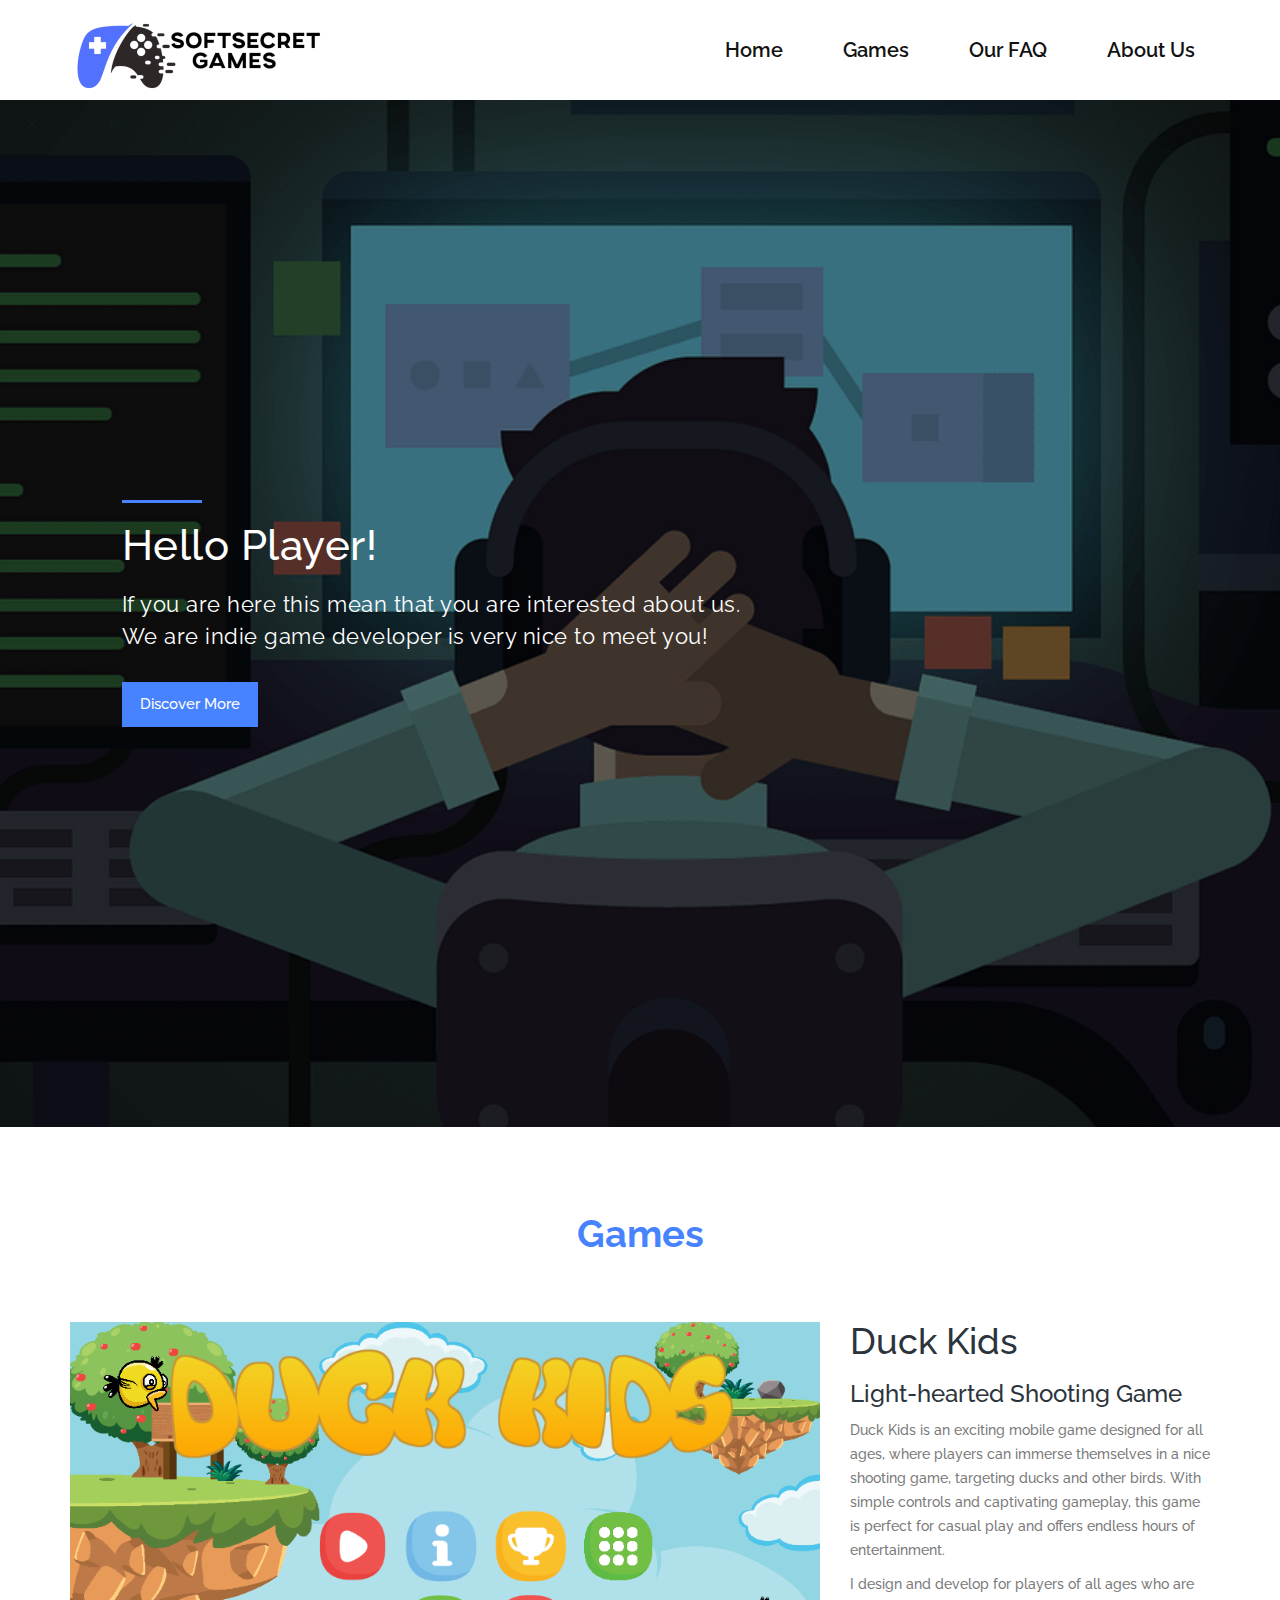
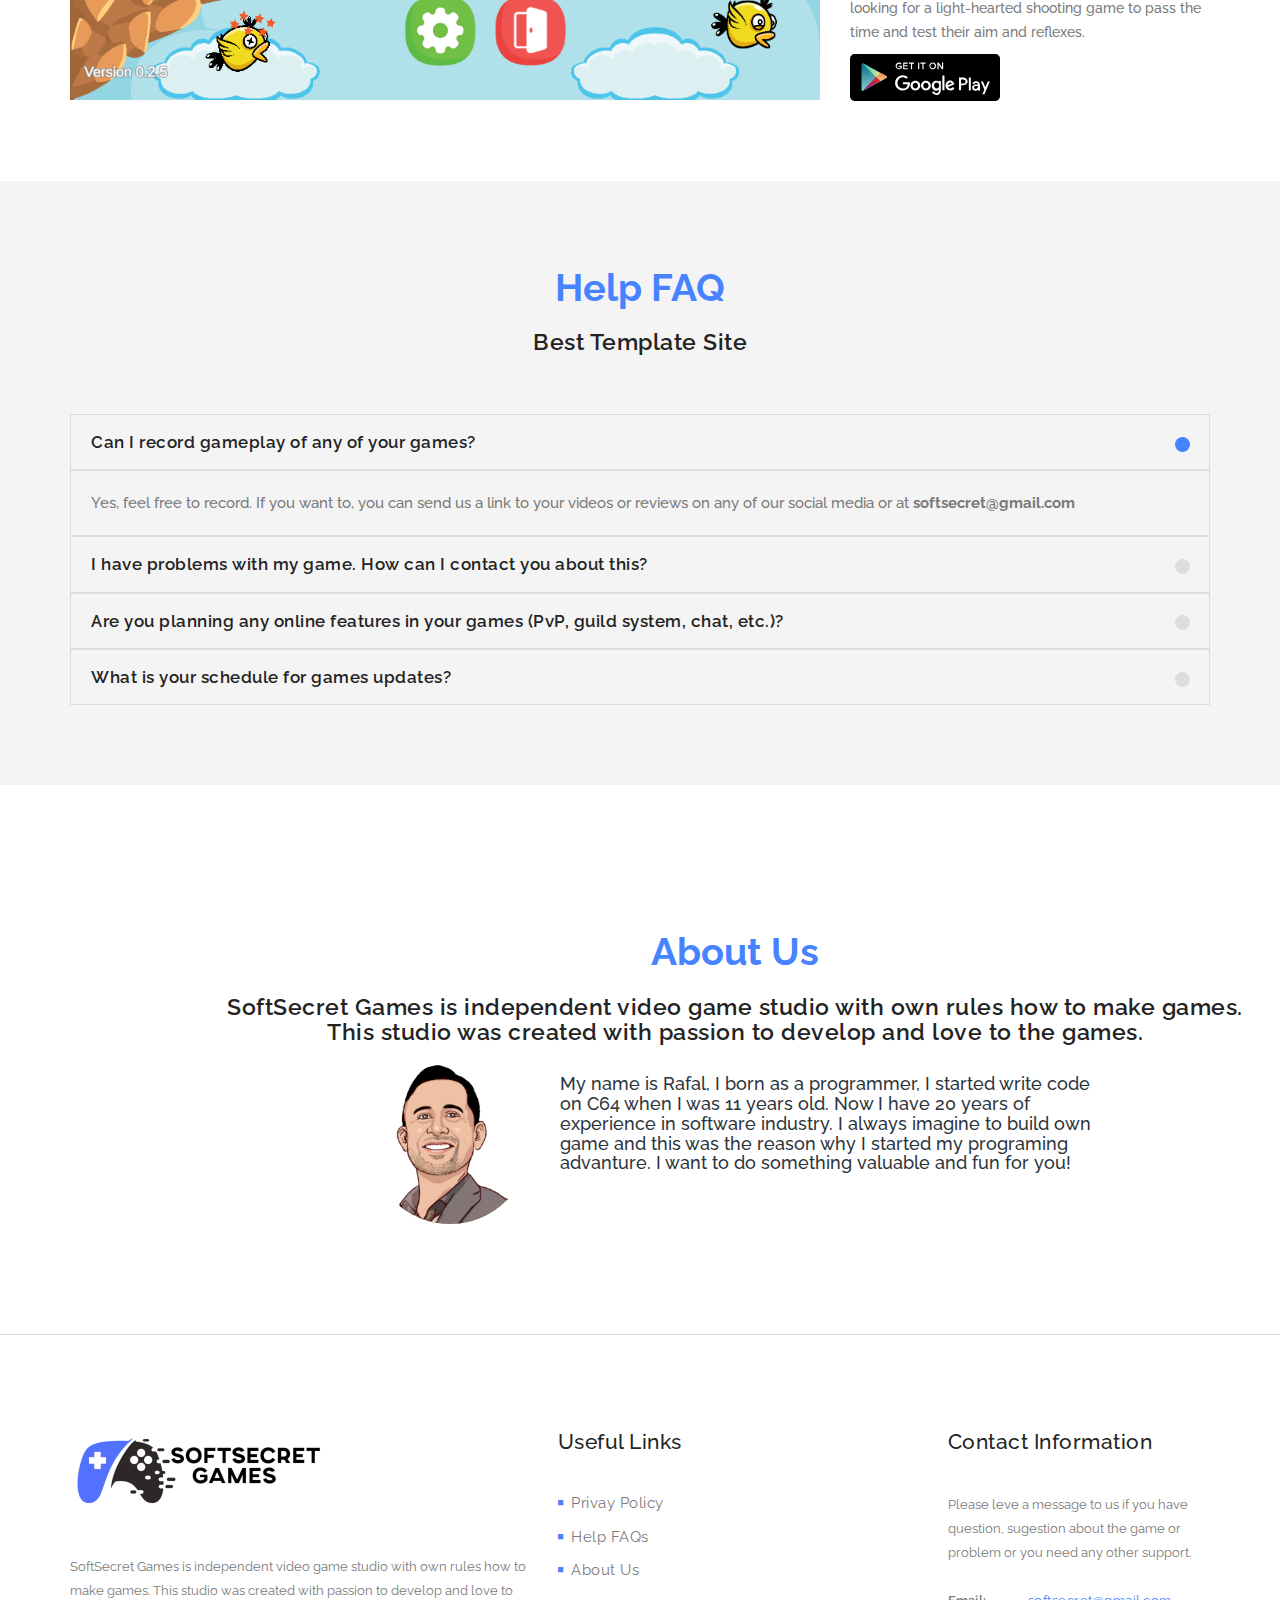
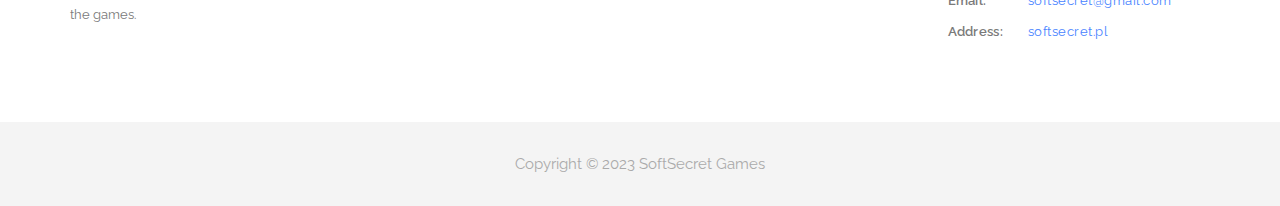
==== commit 42ae1b7d: "Privacy Policy initial version" ====
--- a/index.html
+++ b/index.html
@@ -34,7 +34,7 @@
                         </div></a>
                         <nav id="primary-nav" class="dropdown cf">
                             <ul class="dropdown menu">
-                                <li class='active'><a href="#">Home</a></li>
+                                <li class='active'><a class="scrollTo" data-scrollTo="top" href="#">Home</a></li>
 								<li><a class="scrollTo" data-scrollTo="games" href="#">Games</a></li>
                                 <li><a class="scrollTo" data-scrollTo="faq" href="#">Our FAQ</a></li>
                                 <li><a class="scrollTo" data-scrollTo="contact" href="#">About Us</a></li>
@@ -60,7 +60,7 @@
 							We are indie game developer is very nice to meet you!
 						</span>
                         <div class="blue-button">
-                            <a class="scrollTo" data-scrollTo="popular" href="#">Discover More</a>
+                            <a class="scrollTo" data-scrollTo="games" href="#">Discover More</a>
                         </div>
                     </div>
                 </div>
@@ -262,6 +262,7 @@
                         <div class="row">
                             <div class="col-md-6">
                                 <ul>
+									<li><a href="privacy-policy.html"><i class="fa fa-stop"></i>Privay Policy</a></li>
                                     <li><a class="scrollTo" data-scrollTo="faq" href="#"><i class="fa fa-stop"></i>Help FAQs</a></li>
 									<li><a class="scrollTo" data-scrollTo="contact" href="#"><i class="fa fa-stop"></i>About Us</a></li>
                                 </ul>
--- a/css/templatemo-style.css
+++ b/css/templatemo-style.css
@@ -41,6 +41,19 @@
   font-weight: 600;
   color: #232323;
   letter-spacing: 0.5px;
+}
+
+.section-privacy-heading {
+  text-align: left;
+  margin-top: 40px;
+}
+
+.section-privacy-heading span {
+  font-size: 30px;
+  font-weight: 700;
+  display: block;
+  margin: 0px;
+  color: #4883ff;
 }
 
 
@@ -331,6 +344,24 @@
 
 .banner .banner-caption {
   padding: 400px 0px;
+}
+
+
+section.privacy-policy {
+  padding: 0px;
+}
+
+.privacy-policy {
+  background-image: url(../img/privacy_policy_banner.jpg);
+  width: 100%;
+  height: 100%;
+  background-position: center;
+  background-repeat: no-repeat;
+  background-size: cover;
+}
+
+.privacy-policy .banner-privacy {
+  padding: 200px 0px;
 }
 
 .fallback-color {
@@ -1220,6 +1251,36 @@
   height: 100vh; /* Adjust this if needed */
 }
 
+.privacy-description p {
+  font-size: 18px;
+  font-weight: 500;
+}
+
+.privacy-description li {
+  font-size: 18px;
+  font-weight: 500;
+}
+
+.privacy-description ul {
+  list-style: dot; 
+  display: block;
+  list-style-type: disc;
+  margin-block-start: 1em;
+  margin-block-end: 1em;
+  margin-inline-start: 0px;
+  margin-inline-end: 0px;
+  padding-inline-start: 40px;
+  font-size: 18px;
+  font-weight: 500;
+  color: #7a7a7a;  
+}
+
+.privacy-description h1 {
+  padding: 0px;
+  margin: 0px;
+}
+
+
 
 
 @media (max-width:992px) {
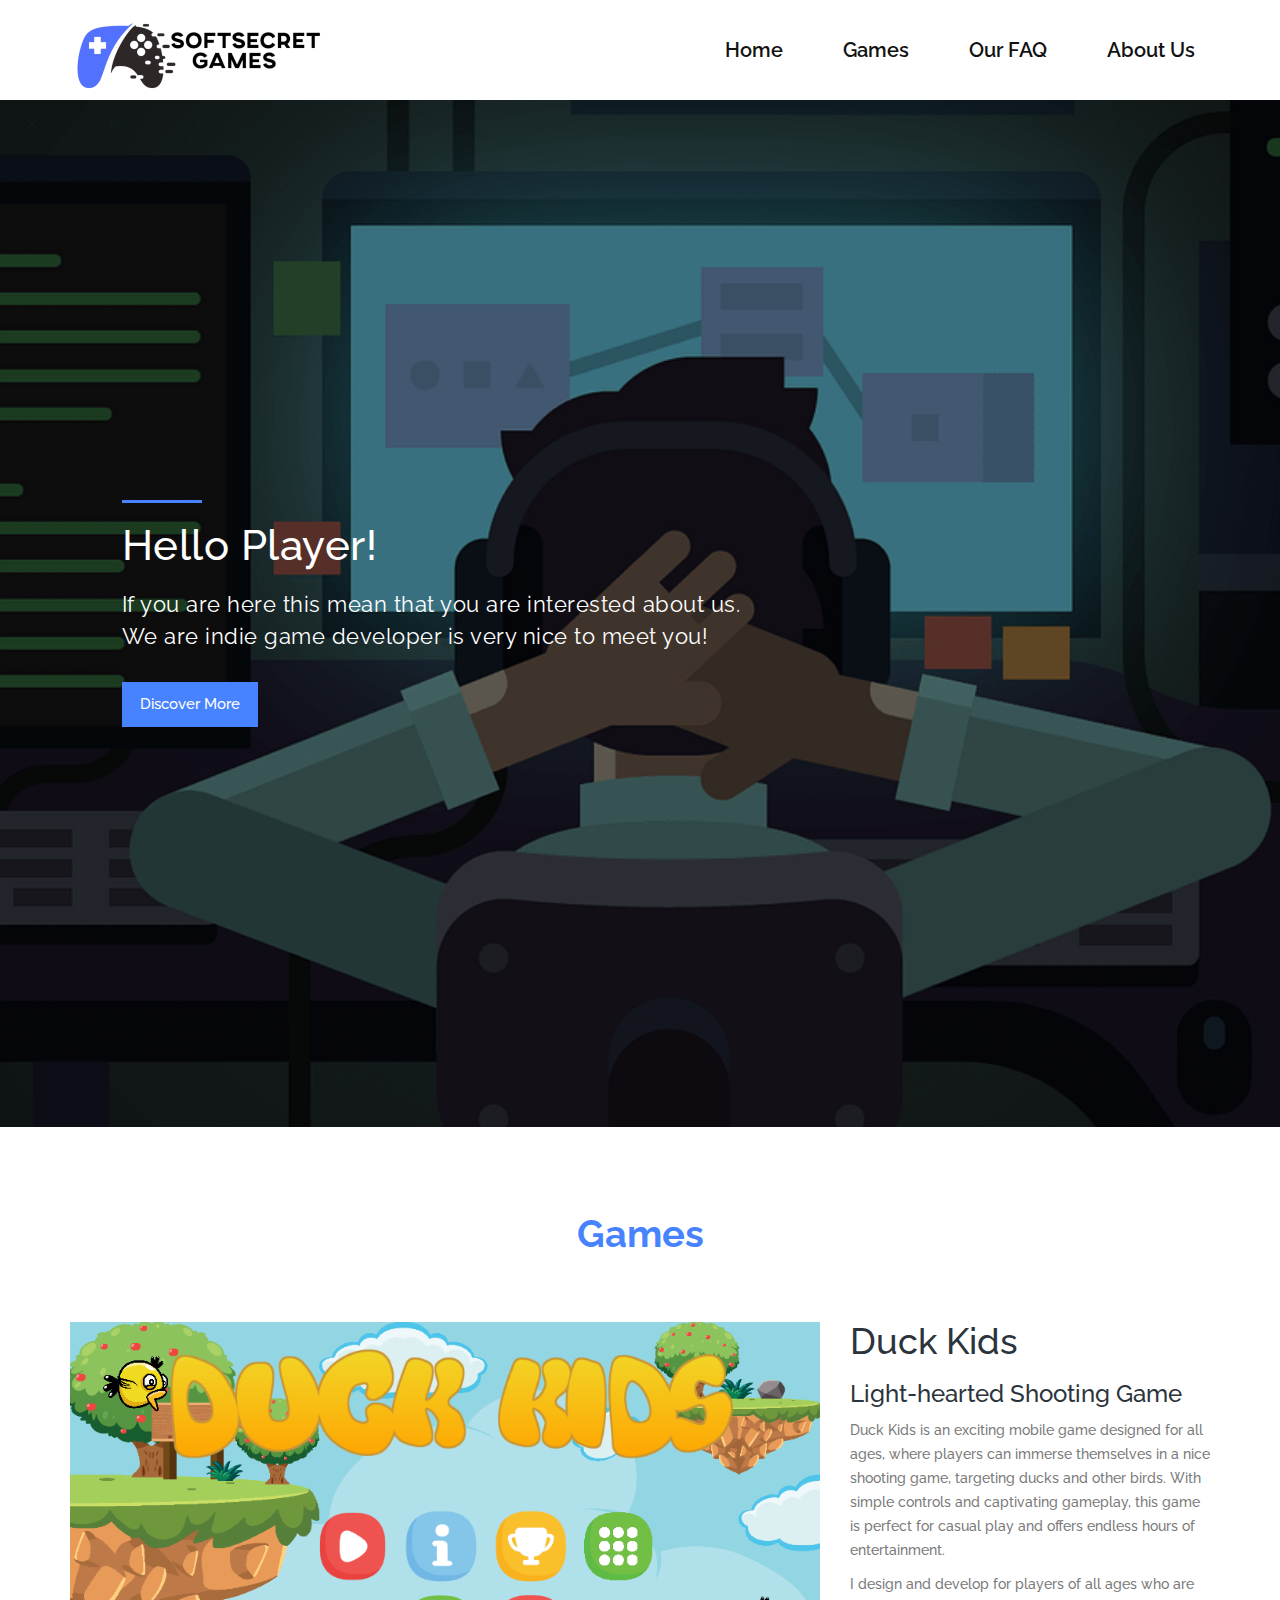
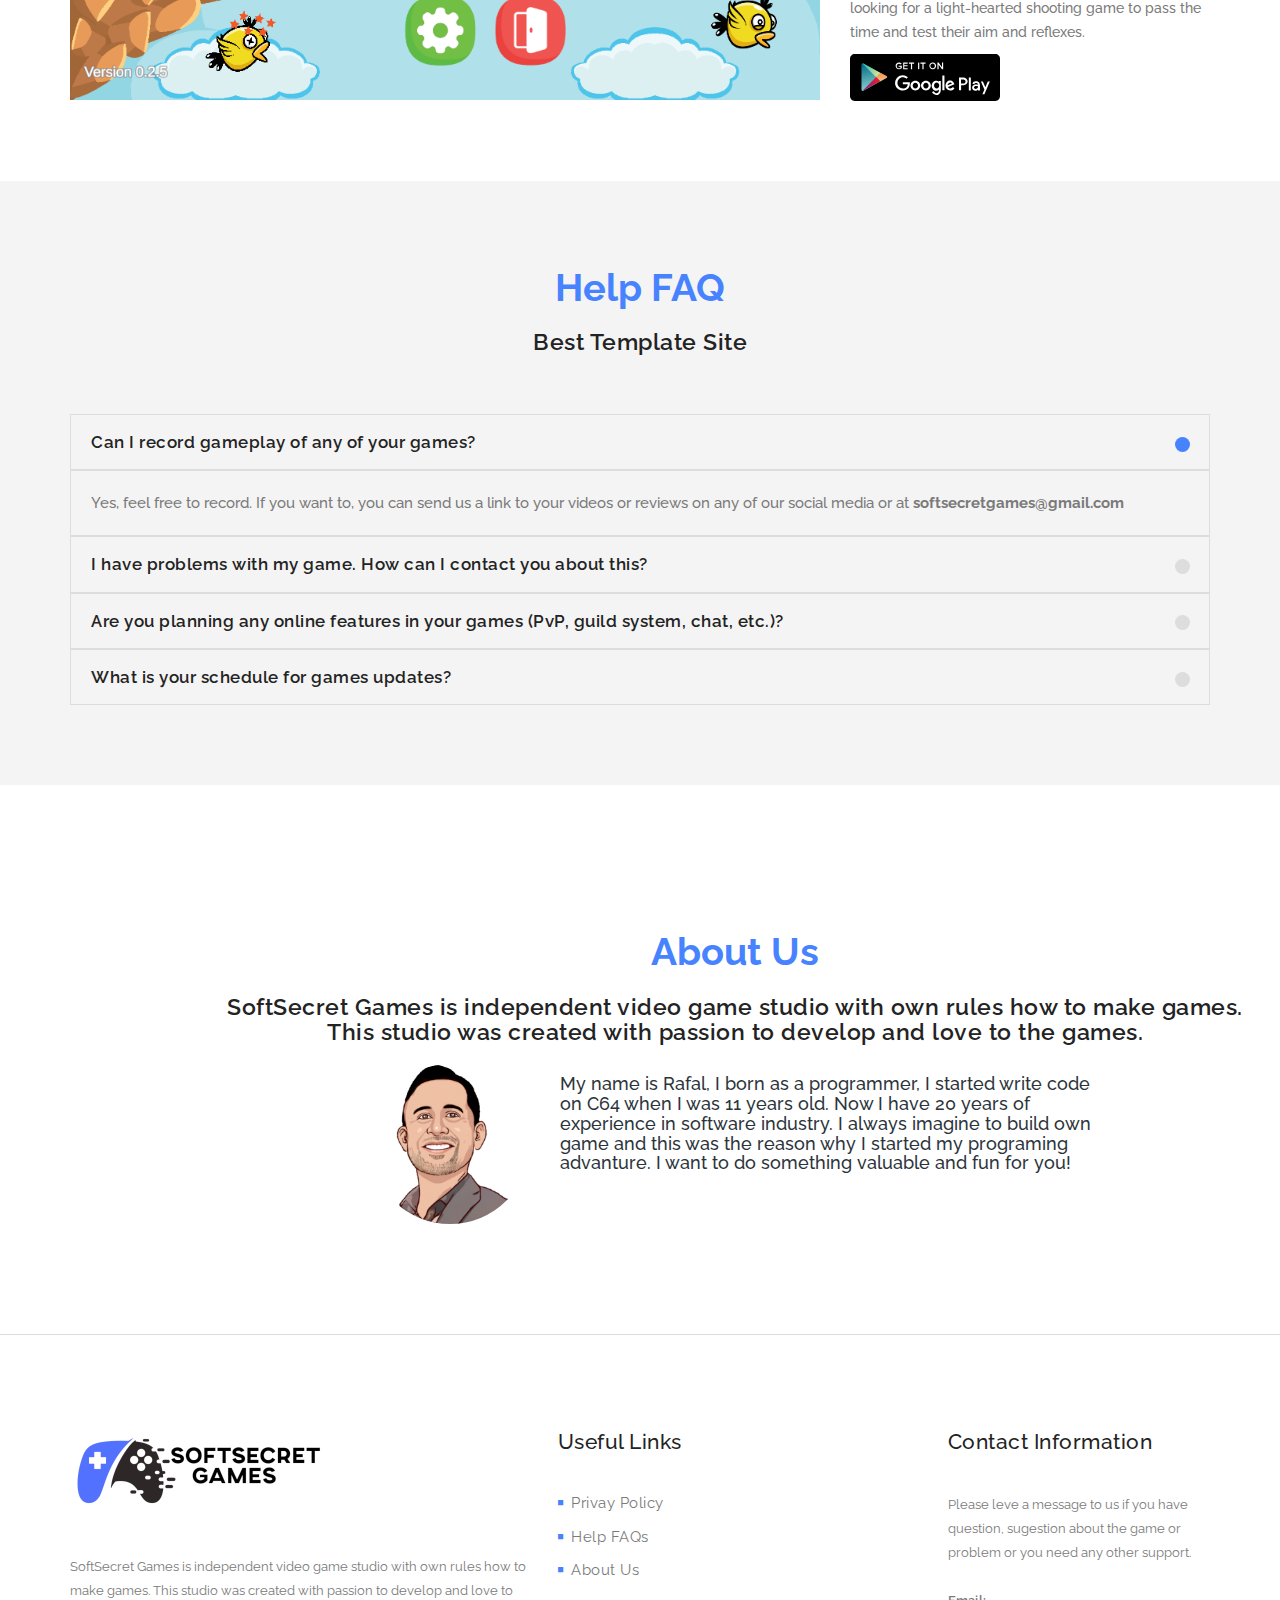
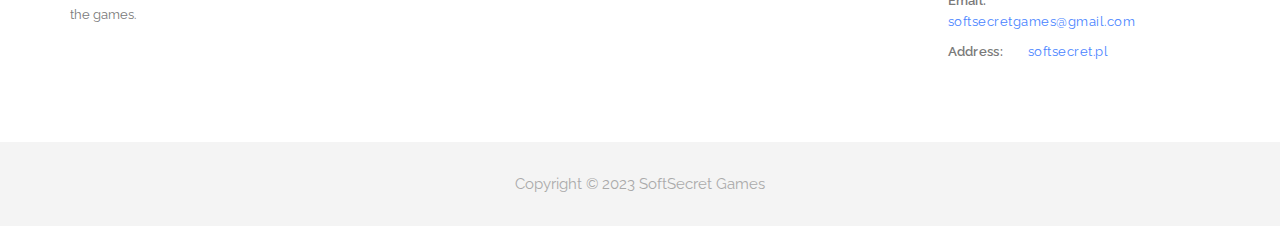
==== commit 0707d174: "cahnge email for contact" ====
--- a/index.html
+++ b/index.html
@@ -8,6 +8,8 @@
         <meta name="description" content="">
         <meta name="viewport" content="width=device-width, initial-scale=1">
 
+		<link rel="icon" type="image/x-icon" href="favicon.ico">
+		
         <link rel="stylesheet" href="css/bootstrap.min.css">
         <link rel="stylesheet" href="css/bootstrap-theme.min.css">
         <link rel="stylesheet" href="css/fontAwesome.css">
@@ -19,6 +21,7 @@
         <link href="https://fonts.googleapis.com/css?family=Raleway:100,200,300,400,500,600,700,800,900" rel="stylesheet">
 
         <script src="js/vendor/modernizr-2.8.3-respond-1.4.2.min.js"></script>
+		
     </head>
 
 <body>
@@ -116,11 +119,11 @@
 						<ul class="accordion">
 							<li>
 								<a>Can I record gameplay of any of your games?</a>
-								<p>Yes, feel free to record. If you want to, you can send us a link to your videos or reviews on any of our social media or at <b>softsecret@gmail.com</b></p>
+								<p>Yes, feel free to record. If you want to, you can send us a link to your videos or reviews on any of our social media or at <b>softsecretgames@gmail.com</b></p>
 							</li>
 							<li>
 								<a>I have problems with my game. How can I contact you about this?</a>
-								<p>Please contact us at <b>softsecret-support@gmail.com</b>. Describe your issue with most details you can and if possible, add screenshots or video. </p>
+								<p>Please contact us at <b>softsecretgames@gmail.com</b>. Describe your issue with most details you can and if possible, add screenshots or video. </p>
 							</li>
 							<li>
 								<a>Are you planning any online features in your games (PvP, guild system, chat, etc.)?</a>
@@ -282,7 +285,7 @@
                         <p>Please leve a message to us if you have question, sugestion about the game or problem or you need any other support.</p>
                         <ul>
                             <!--<li><span>Phone:</span><a href="#">010-050-0550</a></li>-->
-                            <li><span>Email:</span><a href="mailto:softsecret@gmail.com">softsecret@gmail.com</a></li>
+                            <li><span>Email:</span><a href="mailto:softsecret@gmail.com">softsecretgames@gmail.com</a></li>
                             <li><span>Address:</span><a href="https://softsecret.pl">softsecret.pl</a></li>
                         </ul>
                     </div>
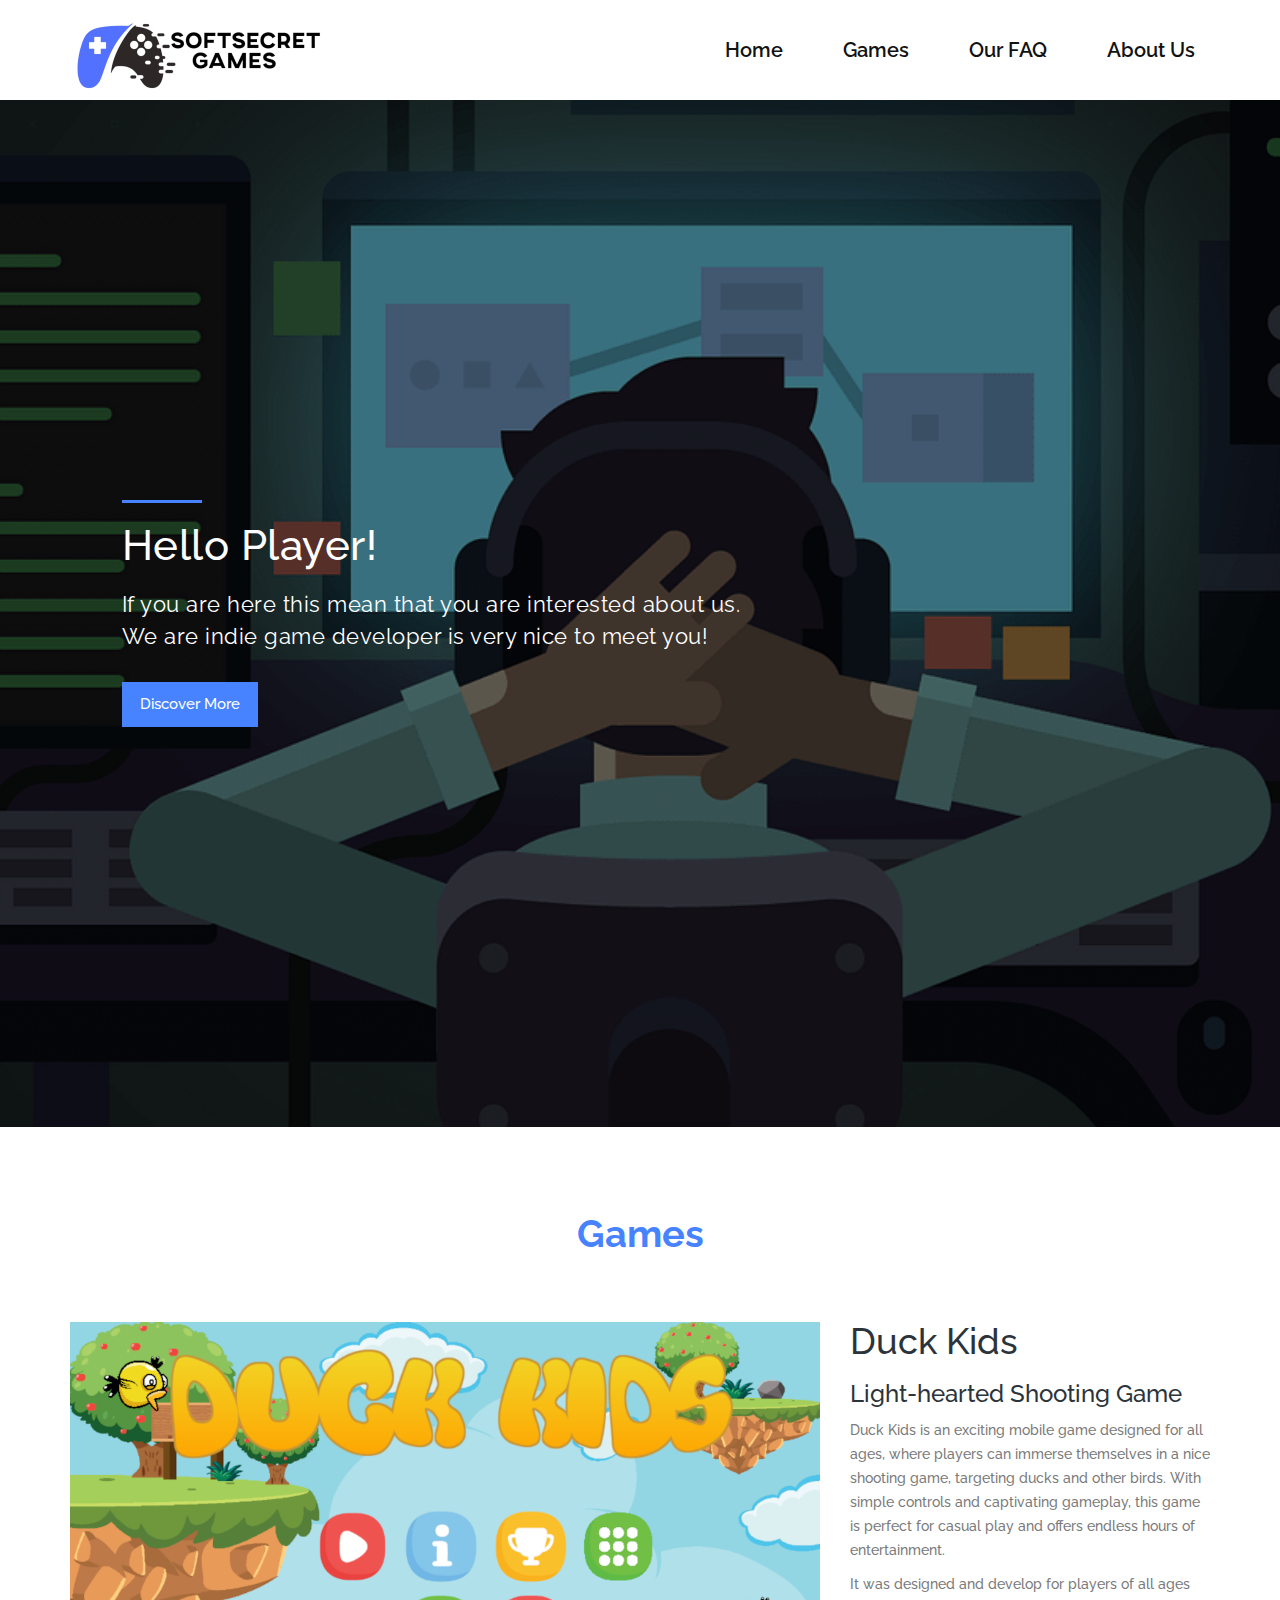
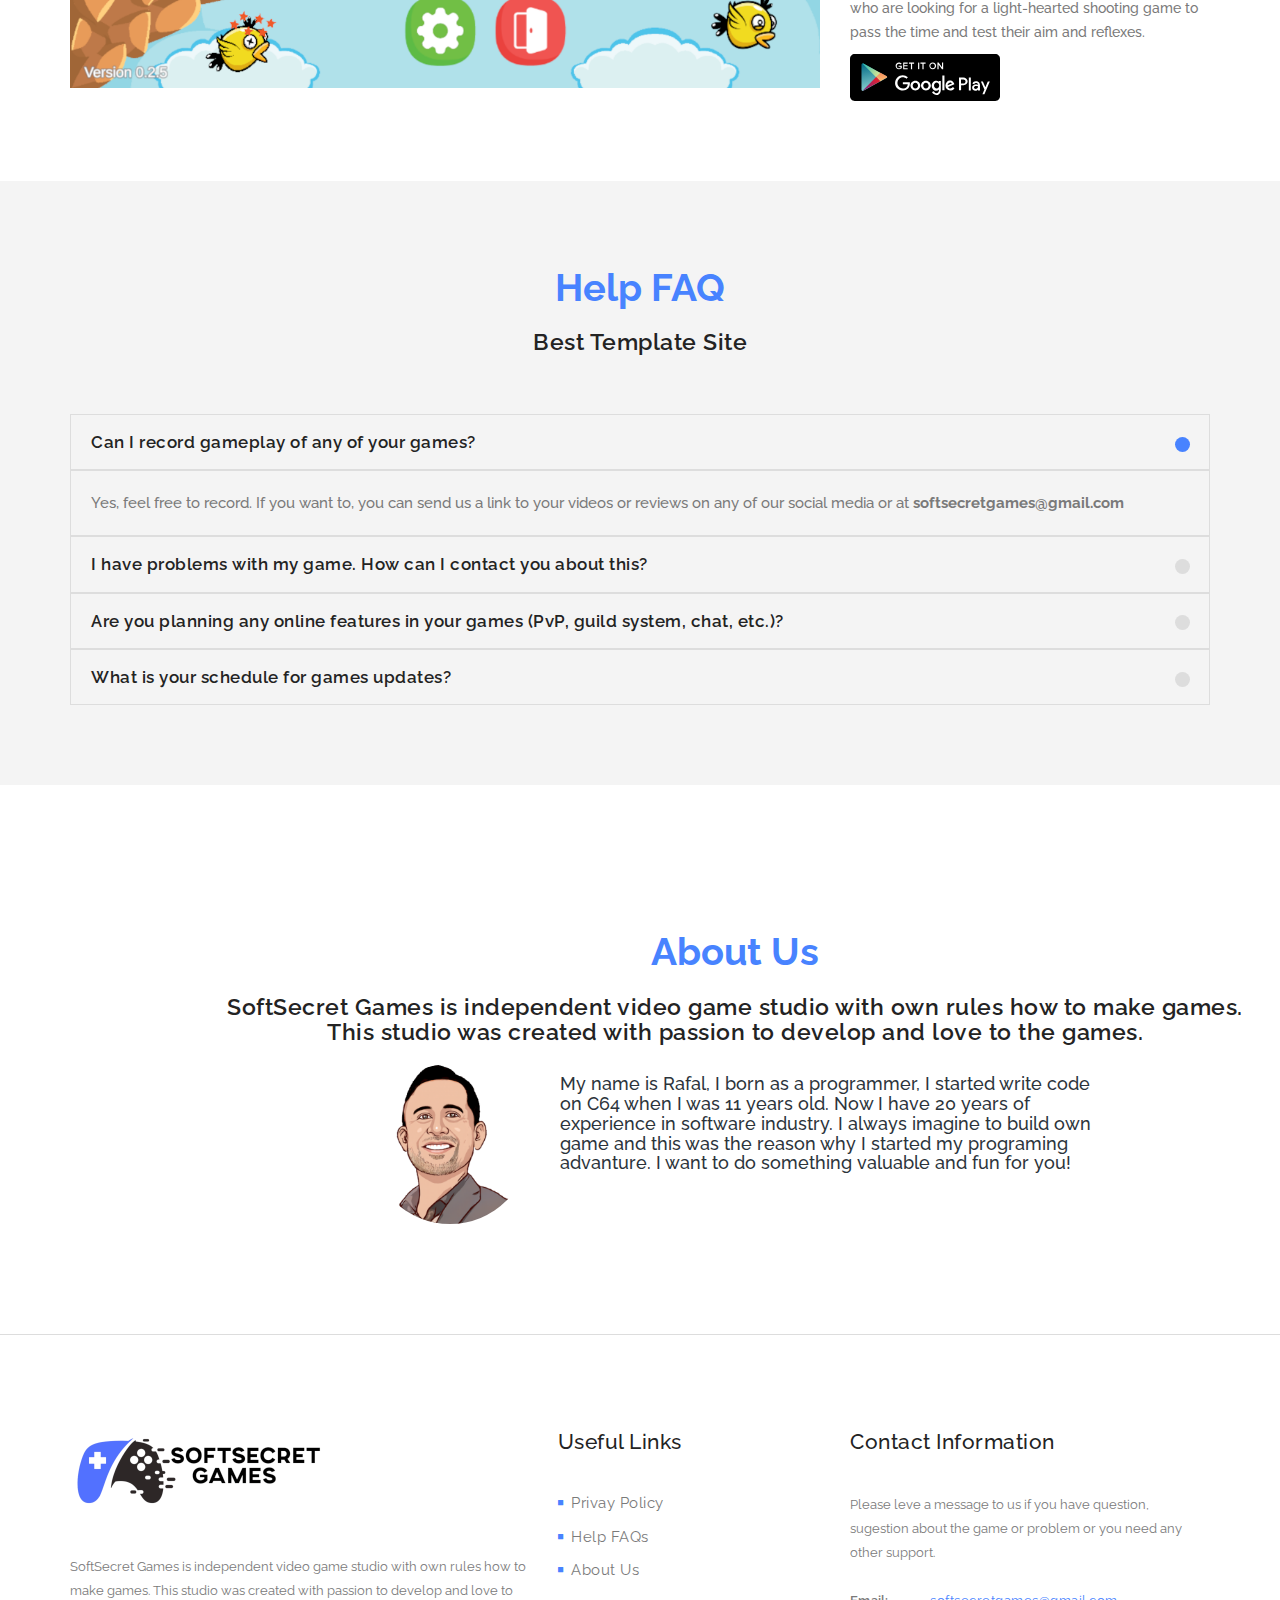
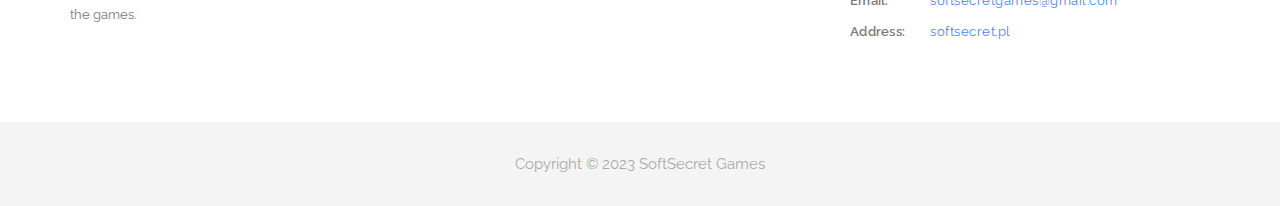
==== commit 5da337ff: "Small changes in webpage" ====
--- a/index.html
+++ b/index.html
@@ -93,7 +93,7 @@
 						<h1>Duck Kids</h1>
 						<h3>Light-hearted Shooting Game</h3>
 						<p>Duck Kids is an exciting mobile game designed for all ages, where players can immerse themselves in a nice shooting game, targeting ducks and other birds. With simple controls and captivating gameplay, this game is perfect for casual play and offers endless hours of entertainment.</p>
-						<p>I design and develop for players of all ages who are looking for a light-hearted shooting game to pass the time and test their aim and reflexes.</p>
+						<p>It was designed and develop for players of all ages who are looking for a light-hearted shooting game to pass the time and test their aim and reflexes.</p>
 						<div class="btn-bar">
 							<img src="img/button-google-play.svg">
 						</div>
@@ -257,7 +257,7 @@
 						-->
                     </div>
                 </div>
-                <div class="col-md-4">
+                <div class="col-md-3">
                     <div class="useful-links">
                         <div class="footer-heading">
                             <h4>Useful Links</h4>
@@ -277,7 +277,7 @@
                         </div>
                     </div>
                 </div>
-                <div class="col-md-3">
+                <div class="col-md-4">
                     <div class="contact-info">
                         <div class="footer-heading">
                             <h4>Contact Information</h4>
